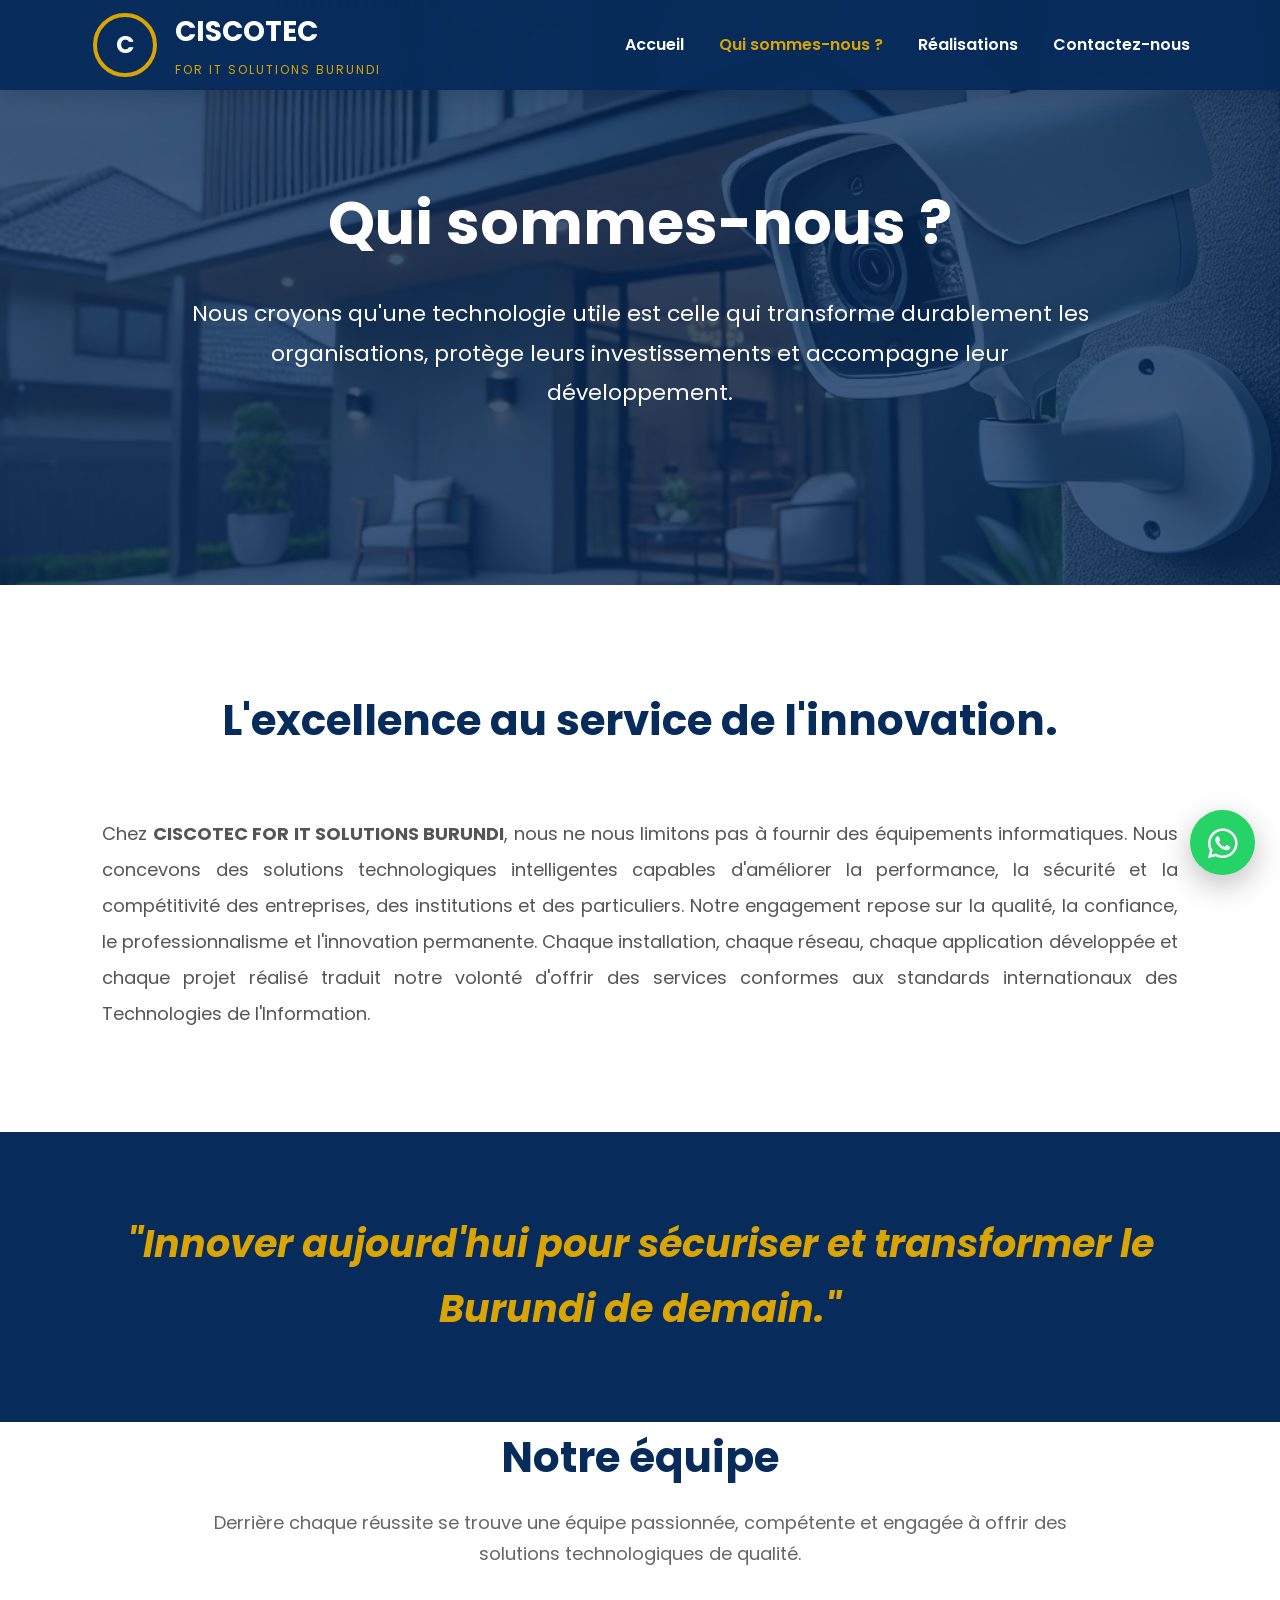
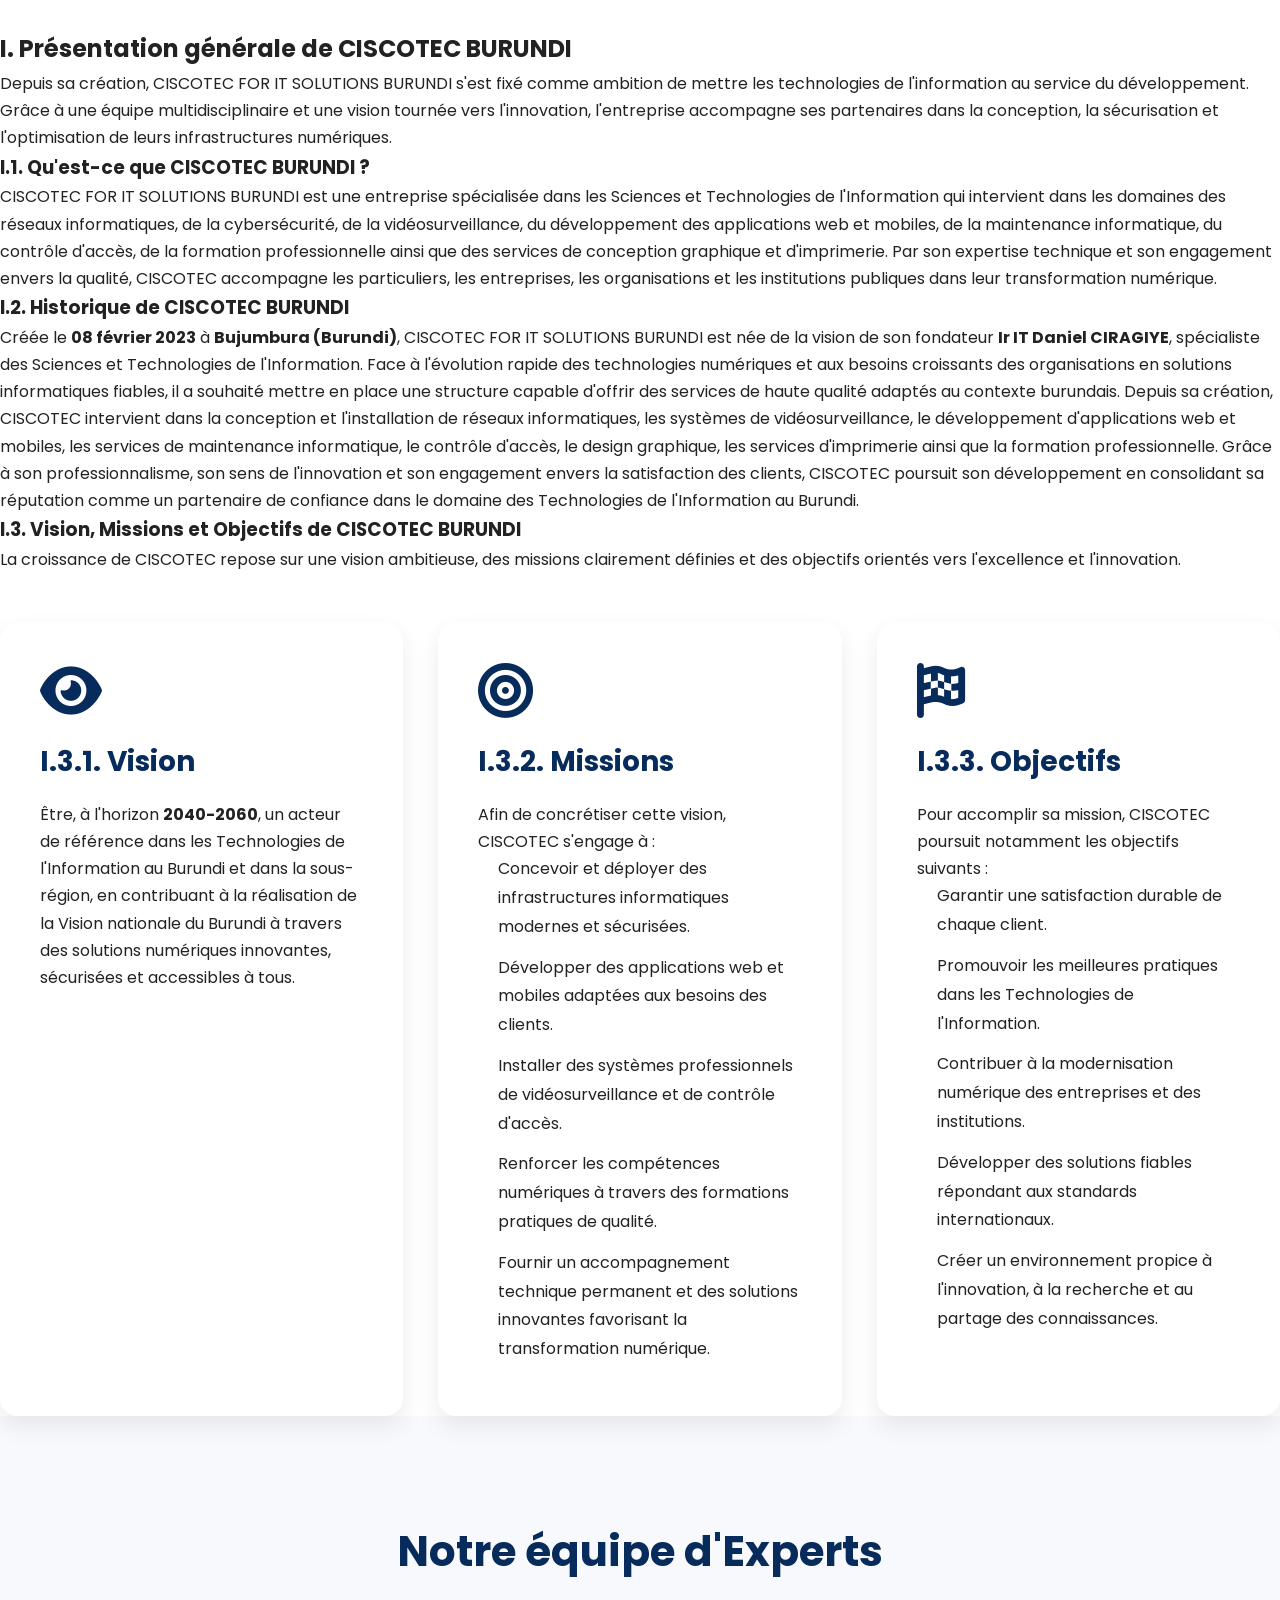
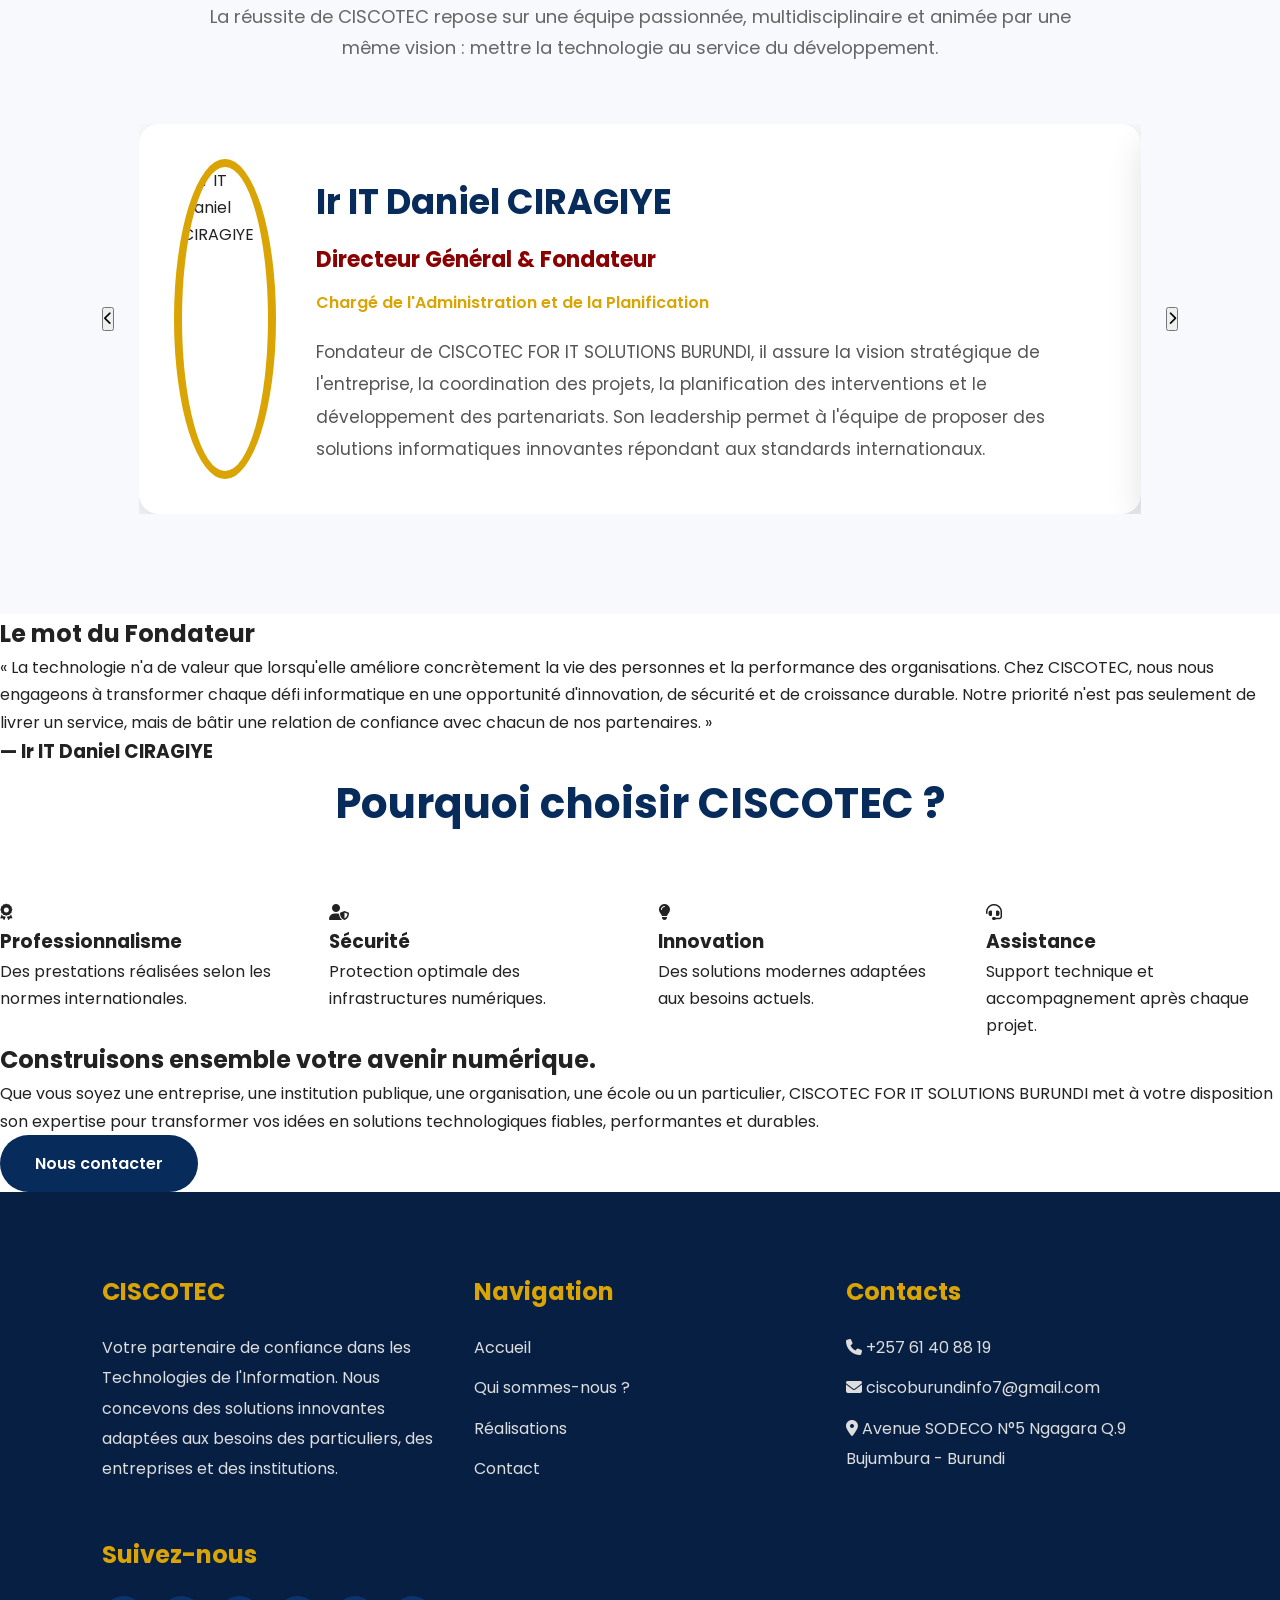
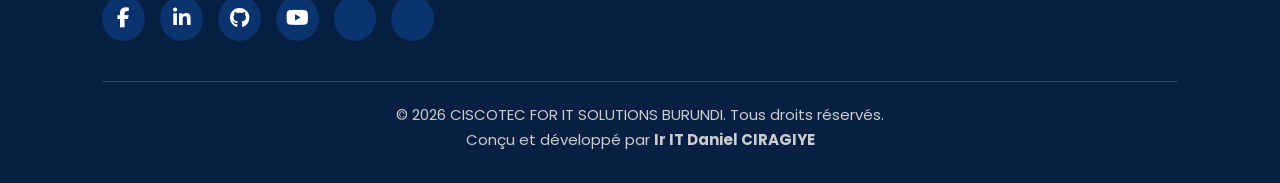
==== about.html @ b4946110 "Add files via upload" ====
<!DOCTYPE html>

<html lang="fr">

<head>

<meta charset="UTF-8">

<meta name="viewport"
content="width=device-width, initial-scale=1.0">

<title>

Qui sommes-nous | CISCOTEC FOR IT SOLUTIONS BURUNDI

</title>

<meta
name="description"
content="Présentation officielle de CISCOTEC FOR IT SOLUTIONS BURUNDI.">

<link rel="stylesheet"
href="style.css">

<link rel="preconnect"
href="https://fonts.googleapis.com">

<link rel="preconnect"
href="https://fonts.gstatic.com"
crossorigin>

<link href="https://fonts.googleapis.com/css2?family=Poppins:wght@300;400;500;600;700;800&display=swap"
rel="stylesheet">

<link rel="stylesheet"
href="https://cdnjs.cloudflare.com/ajax/libs/font-awesome/6.6.0/css/all.min.css">

</head>

<body>

<!--========== HEADER ==========-->

<header>

<div class="logo">

<svg width="70" height="70">

<circle
cx="35"
cy="35"
r="30"
stroke="#D9A404"
stroke-width="4"
fill="#072B5A"/>

<text
x="35"
y="43"
text-anchor="middle"
font-size="24"
fill="white"
font-family="Arial"
font-weight="bold">

C

</text>

</svg>

<div>

<h2>CISCOTEC</h2>

<span>

FOR IT SOLUTIONS BURUNDI

</span>

</div>

</div>

<nav id="navbar">

<ul>

<li><a href="index.html">Accueil</a></li>

<li><a class="active"
href="about.html">

Qui sommes-nous ?

</a></li>

<li><a href="realisations.html">

Réalisations

</a></li>

<li><a href="contact.html">

Contactez-nous

</a></li>

</ul>

</nav>

<div id="menu-btn">

<i class="fas fa-bars"></i>

</div>

</header>

<!--========== HERO ==========-->

<section class="about-hero">

<div class="about-overlay">

<h1>

Qui sommes-nous ?

</h1>

<p>

Nous croyons qu'une technologie utile est celle qui transforme durablement les organisations, protège leurs investissements et accompagne leur développement.

</p>

</div>

</section>
<section class="company-intro">

<div class="section-title">

<h2>

L'excellence au service de l'innovation.

</h2>

</div>

<p>

Chez <strong>CISCOTEC FOR IT SOLUTIONS BURUNDI</strong>, nous ne nous limitons pas à fournir des équipements informatiques. Nous concevons des solutions technologiques intelligentes capables d'améliorer la performance, la sécurité et la compétitivité des entreprises, des institutions et des particuliers.

Notre engagement repose sur la qualité, la confiance, le professionnalisme et l'innovation permanente.

Chaque installation, chaque réseau, chaque application développée et chaque projet réalisé traduit notre volonté d'offrir des services conformes aux standards internationaux des Technologies de l'Information.

</p>

</section>

<section class="company-slogan">

<h2>

"Innover aujourd'hui pour sécuriser et transformer le Burundi de demain."

</h2>

</section>
<section class="team-preview">

<div class="section-title">

<h2>

Notre équipe

</h2>

<p>

Derrière chaque réussite se trouve une équipe passionnée, compétente et engagée à offrir des solutions technologiques de qualité.

</p>

</div>

<div class="team-slider">

<div id="teamContainer">

<!-- rempli automatiquement par JavaScript -->

</div>

</div>

</section>
<section class="about-content">

<h2>

I. Présentation générale de CISCOTEC BURUNDI

</h2>

<p>

Depuis sa création, CISCOTEC FOR IT SOLUTIONS BURUNDI s'est fixé comme ambition de mettre les technologies de l'information au service du développement. Grâce à une équipe multidisciplinaire et une vision tournée vers l'innovation, l'entreprise accompagne ses partenaires dans la conception, la sécurisation et l'optimisation de leurs infrastructures numériques.

</p>

<h3>

I.1. Qu'est-ce que CISCOTEC BURUNDI ?

</h3>

<p>

CISCOTEC FOR IT SOLUTIONS BURUNDI est une entreprise spécialisée dans les Sciences et Technologies de l'Information qui intervient dans les domaines des réseaux informatiques, de la cybersécurité, de la vidéosurveillance, du développement des applications web et mobiles, de la maintenance informatique, du contrôle d'accès, de la formation professionnelle ainsi que des services de conception graphique et d'imprimerie.

Par son expertise technique et son engagement envers la qualité, CISCOTEC accompagne les particuliers, les entreprises, les organisations et les institutions publiques dans leur transformation numérique.

</p>

<!--================ HISTORIQUE =================-->

<h3>

I.2. Historique de CISCOTEC BURUNDI

</h3>

<p>

Créée le <strong>08 février 2023</strong> à <strong>Bujumbura (Burundi)</strong>, CISCOTEC FOR IT SOLUTIONS BURUNDI est née de la vision de son fondateur <strong>Ir IT Daniel CIRAGIYE</strong>, spécialiste des Sciences et Technologies de l'Information. Face à l'évolution rapide des technologies numériques et aux besoins croissants des organisations en solutions informatiques fiables, il a souhaité mettre en place une structure capable d'offrir des services de haute qualité adaptés au contexte burundais.

Depuis sa création, CISCOTEC intervient dans la conception et l'installation de réseaux informatiques, les systèmes de vidéosurveillance, le développement d'applications web et mobiles, les services de maintenance informatique, le contrôle d'accès, le design graphique, les services d'imprimerie ainsi que la formation professionnelle. Grâce à son professionnalisme, son sens de l'innovation et son engagement envers la satisfaction des clients, CISCOTEC poursuit son développement en consolidant sa réputation comme un partenaire de confiance dans le domaine des Technologies de l'Information au Burundi.

</p>

<!--================ VISION MISSIONS OBJECTIFS =================-->

<h3>

I.3. Vision, Missions et Objectifs de CISCOTEC BURUNDI

</h3>

<p>

La croissance de CISCOTEC repose sur une vision ambitieuse, des missions clairement définies et des objectifs orientés vers l'excellence et l'innovation.

</p>

<div class="vmo-container">

<!-- Vision -->

<div class="vmo-card">

<i class="fas fa-eye"></i>

<h3>

I.3.1. Vision

</h3>

<p>

Être, à l'horizon <strong>2040-2060</strong>, un acteur de référence dans les Technologies de l'Information au Burundi et dans la sous-région, en contribuant à la réalisation de la Vision nationale du Burundi à travers des solutions numériques innovantes, sécurisées et accessibles à tous.

</p>

</div>

<!-- Missions -->

<div class="vmo-card">

<i class="fas fa-bullseye"></i>

<h3>

I.3.2. Missions

</h3>

<p>

Afin de concrétiser cette vision, CISCOTEC s'engage à :

</p>

<ul>

<li>Concevoir et déployer des infrastructures informatiques modernes et sécurisées.</li>

<li>Développer des applications web et mobiles adaptées aux besoins des clients.</li>

<li>Installer des systèmes professionnels de vidéosurveillance et de contrôle d'accès.</li>

<li>Renforcer les compétences numériques à travers des formations pratiques de qualité.</li>

<li>Fournir un accompagnement technique permanent et des solutions innovantes favorisant la transformation numérique.</li>

</ul>

</div>

<!-- Objectifs -->

<div class="vmo-card">

<i class="fas fa-flag-checkered"></i>

<h3>

I.3.3. Objectifs

</h3>

<p>

Pour accomplir sa mission, CISCOTEC poursuit notamment les objectifs suivants :

</p>

<ul>

<li>Garantir une satisfaction durable de chaque client.</li>

<li>Promouvoir les meilleures pratiques dans les Technologies de l'Information.</li>

<li>Contribuer à la modernisation numérique des entreprises et des institutions.</li>

<li>Développer des solutions fiables répondant aux standards internationaux.</li>

<li>Créer un environnement propice à l'innovation, à la recherche et au partage des connaissances.</li>

</ul>

</div>

</div>
<!--==========================
      NOTRE EQUIPE
===========================-->

<section class="team-section">

<div class="section-title">

<h2>

Notre équipe d'Experts

</h2>

<p>

La réussite de CISCOTEC repose sur une équipe passionnée, multidisciplinaire et animée par une même vision : mettre la technologie au service du développement.

</p>

</div>

<div class="team-slider">

<button class="team-prev">

<i class="fas fa-chevron-left"></i>

</button>

<div class="team-container" id="teamContainer">

<!--================ Directeur =================-->

<div class="team-card active">

<img src="danieladmin.jpg"
alt="Ir IT Daniel CIRAGIYE">

<div class="team-info">

<h2>

Ir IT Daniel CIRAGIYE

</h2>

<h4>

Directeur Général & Fondateur

</h4>

<span>

Chargé de l'Administration et de la Planification

</span>

<p>

Fondateur de CISCOTEC FOR IT SOLUTIONS BURUNDI, il assure la vision stratégique de l'entreprise, la coordination des projets, la planification des interventions et le développement des partenariats. Son leadership permet à l'équipe de proposer des solutions informatiques innovantes répondant aux standards internationaux.

</p>

</div>

</div>

<!--================ Configuration =================-->

<div class="team-card">

<img src="danielnetwork.jpg"
alt="Daniel">

<div class="team-info">

<h2>

Ir IT Daniel CIRAGIYE

</h2>

<h4>

Ingénieur Réseaux

</h4>

<span>

Configuration • Sécurité • Troubleshooting

</span>

<p>

Spécialiste de la conception, de la configuration et de l'administration des réseaux informatiques. Il intervient dans la mise en place des réseaux LAN, WLAN, VLAN, VPN, de la cybersécurité, des routeurs Cisco, Mikrotik, Ubiquiti ainsi que dans le diagnostic et la résolution des incidents réseau.

</p>

</div>

</div>

<!--================ Mascott =================-->

<div class="team-card">

<img src="mascott.jpg"
alt="Mascott">

<div class="team-info">

<h2>

Ir Dev. Mascott Darly

</h2>

<h4>

Développeur Full Stack

</h4>

<span>

Applications Web & Mobile

</span>

<p>

Responsable du développement des applications web et mobiles modernes. Il collabore étroitement avec l'équipe technique afin de produire des solutions numériques performantes, sécurisées et adaptées aux besoins spécifiques de chaque client.

</p>

</div>

</div>

<!--================ Jean Claude =================-->

<div class="team-card">

<img src="jeanclaude.jpg"
alt="Jean Claude">

<div class="team-info">

<h2>

Tech Jean Claude PARIS

</h2>

<h4>

Technicien Informatique

</h4>

<span>

Aide Ingénieur sur Terrain

</span>

<p>

Il participe aux installations techniques, au câblage informatique, à la mise en place des systèmes de vidéosurveillance, des réseaux informatiques et assure le support technique lors des interventions sur le terrain.

</p>

</div>

</div>

<!--================ Secretaire =================-->

<div class="team-card">

<img src="anitha.jpg"
alt="Anitha">

<div class="team-info">

<h2>

Eliana Morriyah C.

</h2>

<h4>

Secrétaire Générale & Archiviste

</h4>

<span>

Administration • Archivage • Contrats

</span>

<p>

Elle assure la rédaction des contrats de prestation, la gestion documentaire, l'archivage administratif ainsi que l'organisation des activités internes de l'entreprise afin de garantir une administration efficace.

</p>

</div>

</div>

</div>

<button class="team-next">

<i class="fas fa-chevron-right"></i>

</button>

</div>

</section>
<section class="leadership-message">

<div class="leadership-box">

<h2>

Le mot du Fondateur

</h2>

<p>

« La technologie n'a de valeur que lorsqu'elle améliore concrètement la vie des personnes et la performance des organisations. Chez CISCOTEC, nous nous engageons à transformer chaque défi informatique en une opportunité d'innovation, de sécurité et de croissance durable. Notre priorité n'est pas seulement de livrer un service, mais de bâtir une relation de confiance avec chacun de nos partenaires. »

</p>

<h3>

— Ir IT Daniel CIRAGIYE

</h3>

</div>

</section>
<section class="why-ciscotec">

<div class="section-title">

<h2>

Pourquoi choisir CISCOTEC ?

</h2>

</div>

<div class="why-grid">

<div>

<i class="fas fa-award"></i>

<h3>Professionnalisme</h3>

<p>

Des prestations réalisées selon les normes internationales.

</p>

</div>

<div>

<i class="fas fa-user-shield"></i>

<h3>Sécurité</h3>

<p>

Protection optimale des infrastructures numériques.

</p>

</div>

<div>

<i class="fas fa-lightbulb"></i>

<h3>Innovation</h3>

<p>

Des solutions modernes adaptées aux besoins actuels.

</p>

</div>

<div>

<i class="fas fa-headset"></i>

<h3>Assistance</h3>

<p>

Support technique et accompagnement après chaque projet.

</p>

</div>

</div>

</section>

<!--======================
        APPEL À L'ACTION
=======================-->

<section class="about-cta">

<div class="cta-content">

<h2>

Construisons ensemble votre avenir numérique.

</h2>

<p>

Que vous soyez une entreprise, une institution publique, une organisation, une école ou un particulier, CISCOTEC FOR IT SOLUTIONS BURUNDI met à votre disposition son expertise pour transformer vos idées en solutions technologiques fiables, performantes et durables.

</p>

<a href="contact.html" class="btn">

Nous contacter

</a>

</div>

</section>

<!--======================
        FOOTER
=======================-->

<footer class="footer">

<div class="footer-container">

<div class="footer-box">

<h2>

CISCOTEC

</h2>

<p>

Votre partenaire de confiance dans les Technologies de l'Information. Nous concevons des solutions innovantes adaptées aux besoins des particuliers, des entreprises et des institutions.

</p>

</div>

<div class="footer-box">

<h2>

Navigation

</h2>

<ul>

<li><a href="index.html">Accueil</a></li>

<li><a href="about.html">Qui sommes-nous ?</a></li>

<li><a href="realisations.html">Réalisations</a></li>

<li><a href="contact.html">Contact</a></li>

</ul>

</div>

<div class="footer-box">

<h2>

Contacts

</h2>

<p>

<i class="fas fa-phone"></i>

+257 61 40 88 19

</p>

<p>

<i class="fas fa-envelope"></i>

<a href="mailto:ciscoburundinfo7@gmail.com">

ciscoburundinfo7@gmail.com

</a>

</p>

<p>

<i class="fas fa-location-dot"></i>

Avenue SODECO N°5

Ngagara Q.9

Bujumbura - Burundi

</p>

</div>

<div class="footer-box">

<h2>

Suivez-nous

</h2>

<div class="social-icons">

<a href="#"><i class="fab fa-facebook-f"></i></a>

<a href="#"><i class="fab fa-linkedin-in"></i></a>

<a href="#"><i class="fab fa-github"></i></a>

<a href="#"><i class="fab fa-youtube"></i></a>
<a href="#"><i class="fab fa-Twitter"></i></a>
<a href="#"><i class="fab fa-Instagram"></i></a>

</div>

</div>

</div>

<hr>

<div class="copyright">

<p>

© 2026 CISCOTEC FOR IT SOLUTIONS BURUNDI.

Tous droits réservés.

<br>

Conçu et développé par

<strong>

Ir IT Daniel CIRAGIYE

</strong>

</p>

</div>

</footer>

<!--======================
   WHATSAPP FLOTTANT
=======================-->

<a

class="floating-whatsapp"

target="_blank"

href="https://wa.me/25761408819?text=Bonjour%20CISCOTEC,%20je%20souhaite%20obtenir%20plus%20d'informations%20sur%20vos%20services.">

<i class="fab fa-whatsapp"></i>

</a>

<!--======================
    RETOUR EN HAUT
=======================-->

<button id="scrollTop">

<i class="fas fa-arrow-up"></i>

</button>

<script src="script.js"></script>

</body>

</html>
---- style.css ----
/*====================================================
      CISCOTEC FOR IT SOLUTIONS BURUNDI
      STYLE CSS PROFESSIONNEL
      Développé par Ir IT Daniel CIRAGIYE
======================================================*/


/*==============================
        VARIABLES
===============================*/

:root{

--blue:#072B5A;

--gold:#D9A404;

--red:#8B0000;

--white:#FFFFFF;

--black:#111111;

--gray:#f5f5f5;

--dark:#1f1f1f;

--transition:0.4s ease;

--radius:12px;

--shadow:0 10px 30px rgba(0,0,0,.12);

}


/*==============================
        RESET
===============================*/

*{

margin:0;

padding:0;

box-sizing:border-box;

scroll-behavior:smooth;

font-family:'Poppins',sans-serif;

}

body{

background:#fff;

color:#222;

overflow-x:hidden;

line-height:1.7;

}

img{

max-width:100%;

display:block;

}

a{

text-decoration:none;

color:inherit;

}

ul{

list-style:none;

}


/*==============================
        SCROLLBAR
===============================*/

::-webkit-scrollbar{

width:10px;

}

::-webkit-scrollbar-track{

background:#efefef;

}

::-webkit-scrollbar-thumb{

background:var(--blue);

border-radius:20px;

}

::-webkit-scrollbar-thumb:hover{

background:var(--gold);

}


/*==============================
      SECTION TITLE
===============================*/

.section-title{

text-align:center;

margin-bottom:60px;

}

.section-title h2{

font-size:42px;

color:var(--blue);

margin-bottom:15px;

font-weight:700;

}

.section-title p{

max-width:900px;

margin:auto;

font-size:18px;

color:#666;

}


/*==============================
      BUTTONS
===============================*/

.btn{

display:inline-block;

padding:15px 35px;

background:var(--blue);

color:#fff;

border-radius:40px;

transition:.4s;

font-weight:600;

}

.btn:hover{

background:var(--gold);

transform:translateY(-5px);

}

.btn2{

display:inline-block;

padding:15px 35px;

background:var(--red);

color:#fff;

border-radius:40px;

transition:.4s;

font-weight:600;

}

.btn2:hover{

background:var(--blue);

}

/*==============================
      HEADER
===============================*/

header{

position:fixed;

top:0;

left:0;

width:100%;

height:90px;

display:flex;

justify-content:space-between;

align-items:center;

padding:0 7%;

background:rgba(7,43,90,.96);

backdrop-filter:blur(10px);

z-index:9999;

box-shadow:0 5px 20px rgba(0,0,0,.15);

}

.logo{

display:flex;

align-items:center;

gap:15px;

}

.logo h2{

color:#fff;

font-size:28px;

}

.logo span{

font-size:12px;

color:#D9A404;

letter-spacing:2px;

}

nav ul{

display:flex;

gap:35px;

}

nav ul li a{

color:#fff;

font-weight:600;

transition:.3s;

position:relative;

}

nav ul li a:hover{

color:var(--gold);

}

nav ul li a.active{

color:var(--gold);

}

nav ul li a::after{

content:"";

position:absolute;

left:0;

bottom:-8px;

width:0;

height:3px;

background:var(--gold);

transition:.4s;

}

nav ul li a:hover::after{

width:100%;

}

#menu-btn{

display:none;

font-size:30px;

color:#fff;

cursor:pointer;

}


/*==============================
      HERO
===============================*/

.hero{

height:100vh;

background:url(hero.jpg);

background-size:cover;

background-position:center;

position:relative;

display:flex;

align-items:center;

justify-content:center;

}

.overlay{

position:absolute;

width:100%;

height:100%;

background:rgba(0,0,0,.55);

display:flex;

justify-content:center;

align-items:center;

}

.hero-content{

max-width:900px;

text-align:center;

color:#fff;

padding:20px;

}

.hero-content h1{

font-size:58px;

margin-bottom:30px;

line-height:1.3;

}

.hero-content p{

font-size:20px;

margin-bottom:35px;

}

.hero-buttons{

display:flex;

justify-content:center;

gap:20px;

flex-wrap:wrap;

}
/*====================================================
                LOADER
====================================================*/

#loader{

position:fixed;

top:0;

left:0;

width:100%;

height:100%;

background:linear-gradient(135deg,#072B5A,#02142c);

display:flex;

justify-content:center;

align-items:center;

z-index:99999;

transition:opacity .8s ease,visibility .8s;

}

.loader-logo{

text-align:center;

animation:loaderZoom 1.8s infinite alternate;

}

.loader-logo h1{

font-size:65px;

color:#D9A404;

letter-spacing:4px;

font-weight:800;

}

.loader-logo p{

color:#fff;

font-size:18px;

letter-spacing:3px;

margin-top:10px;

}

@keyframes loaderZoom{

0%{

transform:scale(.9);

opacity:.5;

}

100%{

transform:scale(1.08);

opacity:1;

}

}

/*====================================================
            SEARCH SECTION
====================================================*/

.search-section{

padding:90px 8%;

background:#ffffff;

text-align:center;

}

.search-section h2{

font-size:38px;

color:#072B5A;

margin-bottom:30px;

}

.search-box{

display:flex;

justify-content:center;

align-items:center;

max-width:900px;

margin:auto;

background:#fff;

border-radius:60px;

overflow:hidden;

box-shadow:0 15px 35px rgba(0,0,0,.12);

}

.search-box input{

flex:1;

padding:22px;

border:none;

font-size:18px;

outline:none;

}

.search-box button{

width:80px;

height:70px;

border:none;

background:#072B5A;

color:#fff;

cursor:pointer;

font-size:24px;

transition:.4s;

}

.search-box button:hover{

background:#D9A404;

}

.search-section p{

margin-top:25px;

color:#666;

font-size:17px;

}

/*====================================================
         PRESENTATION
====================================================*/

.presentation{

padding:100px 8%;

background:#f8f9fb;

}

.presentation-grid{

display:grid;

grid-template-columns:repeat(auto-fit,minmax(280px,1fr));

gap:35px;

margin-top:60px;

}

.card{

background:#fff;

padding:40px;

border-radius:18px;

box-shadow:0 10px 25px rgba(0,0,0,.08);

transition:.5s;

cursor:pointer;

position:relative;

overflow:hidden;

}

.card::before{

content:"";

position:absolute;

top:0;

left:0;

width:0;

height:5px;

background:#D9A404;

transition:.5s;

}

.card:hover::before{

width:100%;

}

.card:hover{

transform:translateY(-12px);

box-shadow:0 25px 45px rgba(0,0,0,.15);

}

.card i{

font-size:55px;

color:#072B5A;

margin-bottom:25px;

transition:.4s;

}

.card:hover i{

transform:rotate(360deg);

color:#8B0000;

}

.card h3{

margin-bottom:18px;

font-size:25px;

color:#072B5A;

}

.card p{

color:#666;

font-size:16px;

line-height:1.8;

}

/*====================================================
            COUNTERS
====================================================*/

.counter-section{

padding:90px 8%;

background:#072B5A;

display:grid;

grid-template-columns:repeat(auto-fit,minmax(220px,1fr));

gap:30px;

text-align:center;

}

.counter-box{

padding:35px;

}

.counter-box h2{

font-size:60px;

color:#D9A404;

margin-bottom:10px;

}

.counter-box p{

font-size:20px;

color:#fff;

}

/*====================================================
          WHY US
====================================================*/

.why-us{

padding:100px 8%;

background:#fff;

}

.why-grid{

display:grid;

grid-template-columns:repeat(auto-fit,minmax(260px,1fr));

gap:35px;

margin-top:60px;

}

.why-card{

padding:35px;

text-align:center;

background:#f8f8f8;

border-radius:18px;

transition:.5s;

box-shadow:0 8px 20px rgba(0,0,0,.06);

}

.why-card:hover{

background:#072B5A;

transform:translateY(-10px);

}

.why-card i{

font-size:55px;

color:#D9A404;

margin-bottom:20px;

}

.why-card h3{

font-size:24px;

margin-bottom:15px;

color:#072B5A;

transition:.4s;

}

.why-card p{

color:#666;

transition:.4s;

}

.why-card:hover h3,

.why-card:hover p{

color:#fff;

}

/*====================================================
        ANIMATIONS
====================================================*/

.fade-up{

opacity:0;

transform:translateY(50px);

transition:all .8s ease;

}

.fade-up.show{

opacity:1;

transform:translateY(0);

}

.zoom-in{

opacity:0;

transform:scale(.8);

transition:all .8s ease;

}

.zoom-in.show{

opacity:1;

transform:scale(1);

}

.slide-left{

opacity:0;

transform:translateX(-70px);

transition:all .8s ease;

}

.slide-left.show{

opacity:1;

transform:translateX(0);

}

.slide-right{

opacity:0;

transform:translateX(70px);

transition:all .8s ease;

}

.slide-right.show{

opacity:1;

transform:translateX(0);

}

/*====================================================
        HOME PORTFOLIO SLIDER
====================================================*/

.home-gallery {

padding:110px 8%;

background:#f7f9fc;

}

.portfolio-slider{

display:flex;

align-items:center;

justify-content:center;

gap:25px;

margin-top:60px;

}

.slider-container{

width:100%;

max-width:1200px;

overflow:hidden;

position:relative;

border-radius:20px;

}

#portfolioSlides{

display:flex;

transition:.7s ease;

}

.portfolio-card{

min-width:100%;

background:#fff;

border-radius:20px;

overflow:hidden;

box-shadow:0 20px 40px rgba(0,0,0,.15);

transition:.5s;

}

.portfolio-card:hover{

transform:translateY(-8px);

}

.portfolio-card img{

width:100%;

height:550px;

object-fit:cover;

transition:.6s;

cursor:pointer;

}

.portfolio-card:hover img{

transform:scale(1.05);

}

.slide-btn{

width:60px;

height:60px;

border:none;

border-radius:50%;

background:#072B5A;

color:#fff;

font-size:24px;

cursor:pointer;

transition:.4s;

}

.slide-btn:hover{

background:#D9A404;

transform:scale(1.1);

}

.portfolio-description{

margin-top:40px;

text-align:center;

}

.portfolio-description h2{

font-size:40px;

color:#072B5A;

margin-bottom:20px;

}

.portfolio-description p{

font-size:18px;

line-height:1.9;

color:#666;

max-width:900px;

margin:auto;

}

.portfolio-buttons{

display:flex;

justify-content:center;

gap:20px;

margin-top:40px;

flex-wrap:wrap;

}

.portfolio-buttons a{

padding:15px 35px;

border-radius:40px;

font-weight:600;

transition:.4s;

}

#portfolioLink{

background:#072B5A;

color:#fff;

}

#portfolioLink:hover{

background:#8B0000;

}

#portfolioWhatsapp{

background:#25D366;

color:#fff;

}

#portfolioWhatsapp:hover{

transform:translateY(-5px);

}

/*====================================================
        PORTFOLIO GALLERY
====================================================*/

.portfolio-gallery {

padding:110px 8%;

background:#fff;

}

#portfolioGallery{

display:grid;

grid-template-columns:repeat(auto-fit,minmax(330px,1fr));

gap:35px;

}

.gallery-card{

background:#fff;

border-radius:18px;

overflow:hidden;

box-shadow:0 10px 25px rgba(0,0,0,.12);

transition:.5s;

cursor:pointer;

position:relative;

}

.gallery-card:hover{

transform:translateY(-12px);

}

.gallery-card img{

height:280px;

width:100%;

object-fit:cover;

transition:.5s;

}

.gallery-card:hover img{

transform:scale(1.08);

}

.gallery-content{

padding:25px;

}

.gallery-content h3{

color:#072B5A;

margin-bottom:15px;

font-size:24px;

}

.gallery-content p{

color:#666;

line-height:1.8;

}

.gallery-content button{

margin-top:25px;

padding:12px 25px;

border:none;

background:#072B5A;

color:#fff;

border-radius:30px;

cursor:pointer;

transition:.4s;

}

.gallery-content button:hover{

background:#D9A404;

}

/*====================================================
            MODAL
====================================================*/

.portfolio-modal{

position:fixed;

top:0;

left:0;

width:100%;

height:100%;

background:rgba(0,0,0,.88);

display:none;

justify-content:center;

align-items:center;

padding:40px;

z-index:99999;

}

.modal-content{

background:#fff;

max-width:1100px;

width:100%;

border-radius:20px;

overflow:hidden;

display:grid;

grid-template-columns:1fr 1fr;

animation:popup .5s;

}

.modal-content img{

width:100%;

height:100%;

object-fit:cover;

}

.modal-body{

padding:45px;

}

.modal-body h2{

font-size:35px;

color:#072B5A;

margin-bottom:25px;

}

.modal-body p{

line-height:2;

color:#555;

font-size:18px;

margin-bottom:35px;

}

.modal-buttons{

display:flex;

gap:20px;

flex-wrap:wrap;

}

#closeModal{

position:absolute;

top:25px;

right:35px;

font-size:32px;

color:#fff;

cursor:pointer;

}

/*====================================================
            STATISTICS
====================================================*/

.statistics{

padding:100px 8%;

background:#072B5A;

color:#fff;

text-align:center;

}

.stats-grid{

display:grid;

grid-template-columns:repeat(auto-fit,minmax(220px,1fr));

gap:35px;

margin-top:50px;

}

.stats-grid h1{

font-size:60px;

color:#D9A404;

margin-bottom:10px;

}

.stats-grid p{

font-size:20px;

}

/*====================================================
            POPUP
====================================================*/

@keyframes popup{

from{

transform:scale(.6);

opacity:0;

}

to{

transform:scale(1);

opacity:1;

}

}

/*====================================================
                ABOUT HERO
====================================================*/

.about-hero{

height:65vh;

background:url(about-bg.jpg) center/cover no-repeat;

position:relative;

display:flex;

align-items:center;

justify-content:center;

}

.about-overlay{

position:absolute;

width:100%;

height:100%;

background:rgba(7,43,90,.78);

display:flex;

flex-direction:column;

justify-content:center;

align-items:center;

text-align:center;

padding:20px;

}

.about-overlay h1{

font-size:60px;

color:#fff;

margin-bottom:20px;

}

.about-overlay p{

max-width:900px;

font-size:22px;

color:#fff;

line-height:1.8;

}

/*====================================================
        COMPANY INTRODUCTION
====================================================*/

.company-intro{

padding:100px 8%;

background:#fff;

}

.company-intro p{

font-size:18px;

line-height:2;

color:#555;

text-align:justify;

margin-top:25px;

}

/*====================================================
              SLOGAN
====================================================*/

.company-slogan{

padding:80px 8%;

background:#072B5A;

text-align:center;

}

.company-slogan h2{

font-size:38px;

font-style:italic;

color:#D9A404;

}

/*====================================================
          TEAM SECTION
====================================================*/

.team-section{

padding:100px 8%;

background:#f7f9fc;

}

.team-slider{

display:flex;

align-items:center;

justify-content:center;

gap:25px;

margin-top:60px;

}

.team-container{

display:flex;

overflow:hidden;

width:100%;

max-width:1200px;

}

.team-card{

min-width:100%;

display:flex;

gap:40px;

background:#fff;

padding:35px;

border-radius:20px;

box-shadow:0 15px 35px rgba(0,0,0,.12);

align-items:center;

transition:.5s;

}

.team-card img{

width:320px;

height:320px;

border-radius:50%;

object-fit:cover;

border:8px solid #D9A404;

}

.team-info h2{

font-size:35px;

color:#072B5A;

margin-bottom:10px;

}

.team-info h4{

font-size:22px;

color:#8B0000;

margin-bottom:10px;

}

.team-info span{

display:block;

margin-bottom:20px;

font-weight:600;

color:#D9A404;

}

.team-info p{

font-size:17px;

line-height:1.9;

color:#555;

}

/*====================================================
            VISION MISSIONS
====================================================*/

.vmo-container{

display:grid;

grid-template-columns:repeat(auto-fit,minmax(330px,1fr));

gap:35px;

margin-top:50px;

}

.vmo-card{

background:#fff;

padding:40px;

border-radius:18px;

box-shadow:0 10px 25px rgba(0,0,0,.08);

transition:.5s;

}

.vmo-card:hover{

transform:translateY(-10px);

border-top:6px solid #D9A404;

}

.vmo-card i{

font-size:55px;

color:#072B5A;

margin-bottom:20px;

}

.vmo-card h3{

font-size:28px;

color:#072B5A;

margin-bottom:15px;

}

.vmo-card ul{

padding-left:20px;

}

.vmo-card li{

margin-bottom:12px;

line-height:1.8;

}

/*====================================================
        CONTACT HERO
====================================================*/

.contact-hero{

height:60vh;

background:url(contact-bg.jpg) center/cover no-repeat;

position:relative;

display:flex;

justify-content:center;

align-items:center;

}

.contact-overlay{

background:rgba(0,0,0,.65);

width:100%;

height:100%;

display:flex;

flex-direction:column;

justify-content:center;

align-items:center;

text-align:center;

padding:20px;

}

.contact-overlay h1{

font-size:60px;

color:#fff;

margin-bottom:20px;

}

.contact-overlay p{

max-width:900px;

font-size:20px;

line-height:1.8;

color:#fff;

}

/*====================================================
          CONTACT CARDS
====================================================*/

.contact-cards{

padding:100px 8%;

display:grid;

grid-template-columns:repeat(auto-fit,minmax(300px,1fr));

gap:35px;

background:#fff;

}

.contact-card{

background:#f8f9fc;

padding:40px;

text-align:center;

border-radius:20px;

box-shadow:0 10px 25px rgba(0,0,0,.08);

transition:.5s;

}

.contact-card:hover{

background:#072B5A;

transform:translateY(-12px);

}

.contact-card i{

font-size:55px;

color:#D9A404;

margin-bottom:20px;

}

.contact-card h2{

margin-bottom:15px;

color:#072B5A;

}

.contact-card:hover h2,

.contact-card:hover p{

color:#fff;

}

.contact-card a{

display:inline-block;

margin-top:20px;

padding:12px 30px;

background:#D9A404;

color:#fff;

border-radius:30px;

transition:.4s;

}

.contact-card a:hover{

background:#8B0000;

}

/*====================================================
              FORMULAIRE
====================================================*/

.contact-form-section{

padding:100px 8%;

background:#f7f9fc;

}

.contact-form-section form{

max-width:900px;

margin:auto;

display:flex;

flex-direction:column;

gap:20px;

}

.contact-form-section input,

.contact-form-section textarea{

padding:18px;

border:2px solid #ddd;

border-radius:12px;

font-size:17px;

outline:none;

transition:.4s;

}

.contact-form-section input:focus,

.contact-form-section textarea:focus{

border-color:#072B5A;

}

.contact-form-section button{

padding:18px;

border:none;

background:#072B5A;

color:#fff;

font-size:18px;

font-weight:600;

border-radius:40px;

cursor:pointer;

transition:.4s;

}

.contact-form-section button:hover{

background:#D9A404;

}
/*====================================================
                FOOTER
====================================================*/

.footer{

background:#061f42;

color:#fff;

padding:80px 8% 30px;

}

.footer-container{

display:grid;

grid-template-columns:repeat(auto-fit,minmax(250px,1fr));

gap:40px;

}

.footer-box h2{

color:#D9A404;

margin-bottom:20px;

font-size:24px;

}

.footer-box p,
.footer-box li{

line-height:1.9;

font-size:16px;

color:#ddd;

margin-bottom:10px;

}

.footer-box ul{

padding:0;

}

.footer-box ul li{

list-style:none;

}

.footer-box ul li a{

transition:.3s;

}

.footer-box ul li a:hover{

color:#D9A404;

padding-left:8px;

}

.footer hr{

margin:40px 0 20px;

border:0;

border-top:1px solid rgba(255,255,255,.15);

}

.copyright{

text-align:center;

font-size:15px;

color:#ccc;

}

.social-icons{

display:flex;

gap:15px;

margin-top:20px;

}

.social-icons a{

width:45px;

height:45px;

display:flex;

align-items:center;

justify-content:center;

border-radius:50%;

background:#0b336d;

transition:.4s;

font-size:20px;

}

.social-icons a:hover{

background:#D9A404;

color:#061f42;

transform:translateY(-5px);

}

/*====================================================
        WHATSAPP FLOTTANT
====================================================*/

.floating-whatsapp{

position:fixed;

right:25px;

bottom:25px;

width:65px;

height:65px;

display:flex;

align-items:center;

justify-content:center;

background:#25D366;

color:#fff;

border-radius:50%;

font-size:34px;

box-shadow:0 10px 30px rgba(0,0,0,.25);

z-index:999;

transition:.4s;

animation:whatsappPulse 2s infinite;

}

.floating-whatsapp:hover{

transform:scale(1.12);

}

@keyframes whatsappPulse{

0%{box-shadow:0 0 0 0 rgba(37,211,102,.6);}

70%{box-shadow:0 0 0 18px rgba(37,211,102,0);}

100%{box-shadow:0 0 0 0 rgba(37,211,102,0);}

}

/*====================================================
        RETOUR EN HAUT
====================================================*/

#scrollTop{

position:fixed;

left:25px;

bottom:25px;

width:55px;

height:55px;

border:none;

border-radius:50%;

background:#8B0000;

color:#fff;

font-size:22px;

cursor:pointer;

display:none;

z-index:999;

transition:.4s;

box-shadow:0 8px 20px rgba(0,0,0,.25);

}

#scrollTop:hover{

background:#D9A404;

color:#061f42;

transform:translateY(-5px);

}

/*====================================================
        ANIMATIONS GÉNÉRALES
====================================================*/

@keyframes fadeIn{

from{

opacity:0;

}

to{

opacity:1;

}

}

@keyframes slideUp{

from{

opacity:0;

transform:translateY(50px);

}

to{

opacity:1;

transform:translateY(0);

}

}

@keyframes slideLeft{

from{

opacity:0;

transform:translateX(-60px);

}

to{

opacity:1;

transform:translateX(0);

}

}

@keyframes slideRight{

from{

opacity:0;

transform:translateX(60px);

}

to{

opacity:1;

transform:translateX(0);

}

}

/*====================================================
        RESPONSIVE TABLETTE
====================================================*/

@media(max-width:992px){

header{

padding:0 5%;

}
.hero-content h1,
.about-overlay h1,
.contact-overlay h1{

font-size:42px;

}

.team-card{

flex-direction:column;

text-align:center;

}

.team-card img{

width:240px;

height:240px;

}

.modal-content{

grid-template-columns:1fr;

}

.modal-content img{

height:350px;

}

}

/*====================================================
        RESPONSIVE MOBILE
====================================================*/

@media(max-width:768px){

#menu-btn{

display:block;

}

nav{

position:absolute;

top:90px;

left:-100%;

width:100%;

background:#072B5A;

transition:.4s;

}

nav.active{

left:0;

}

nav ul{

flex-direction:column;

padding:20px;

gap:15px;

}

.hero{

height:80vh;

}

.hero-content h1{

font-size:34px;

}

.hero-content p{

font-size:17px;

}

.section-title h2{

font-size:30px;

}

.portfolio-card img{

height:260px;

}

.search-box{

flex-direction:column;

border-radius:15px;

}

.search-box input{

width:100%;

}

.search-box button{

width:100%;

height:60px;

}

.contact-card,

.card,

.vmo-card{

padding:25px;

}

.footer{

text-align:center;

}

.social-icons{

justify-content:center;

}

}

/*====================================================
        PETITS SMARTPHONES
====================================================*/

@media(max-width:480px){

.logo h2{

font-size:20px;

}

.logo span{

font-size:10px;

}

.hero-content h1{

font-size:28px;

}

.about-overlay h1,

.contact-overlay h1{

font-size:30px;

}

.btn,

.btn2{

padding:12px 22px;

font-size:15px;

}

.statistics h1,

.counter-box h2{

font-size:42px;

}

.team-card img{

width:180px;

height:180px;

}

.floating-whatsapp{

width:55px;

height:55px;

font-size:28px;

}

#scrollTop{

width:48px;

height:48px;

font-size:18px;

}

}
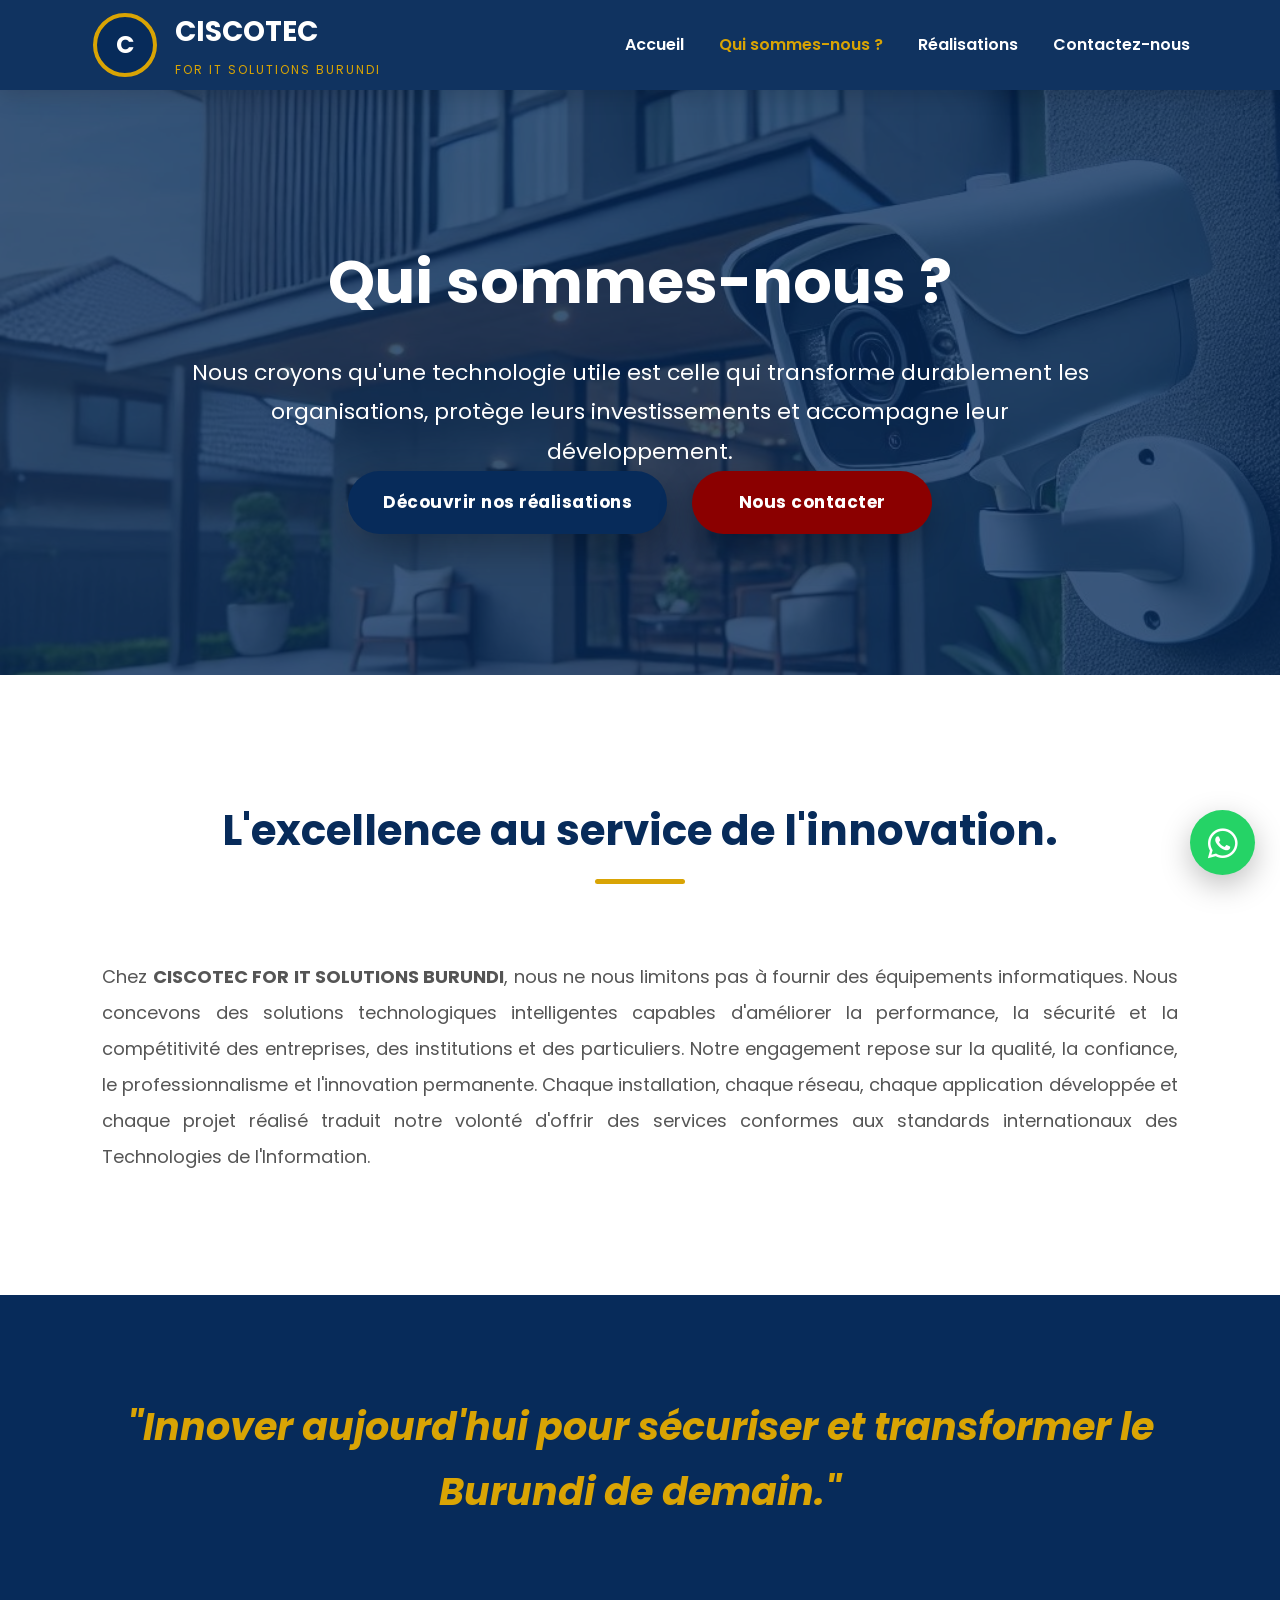
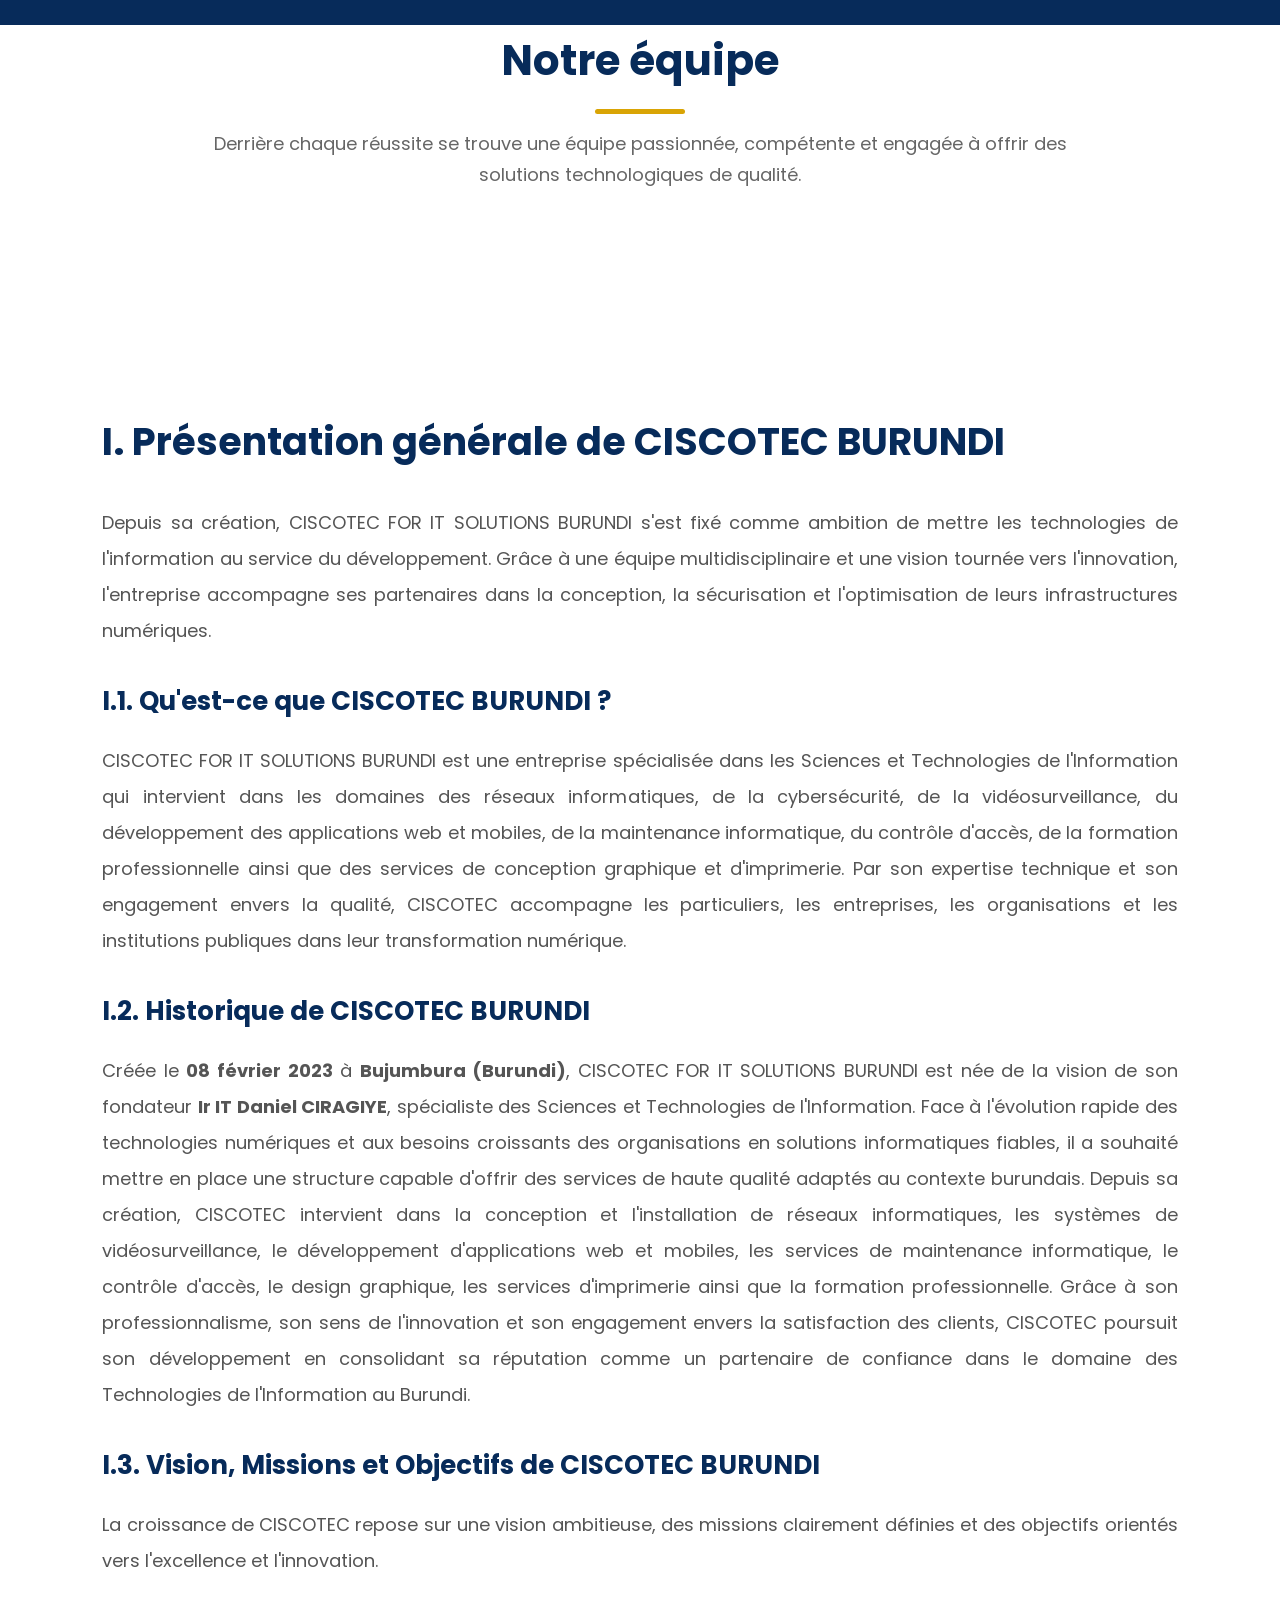
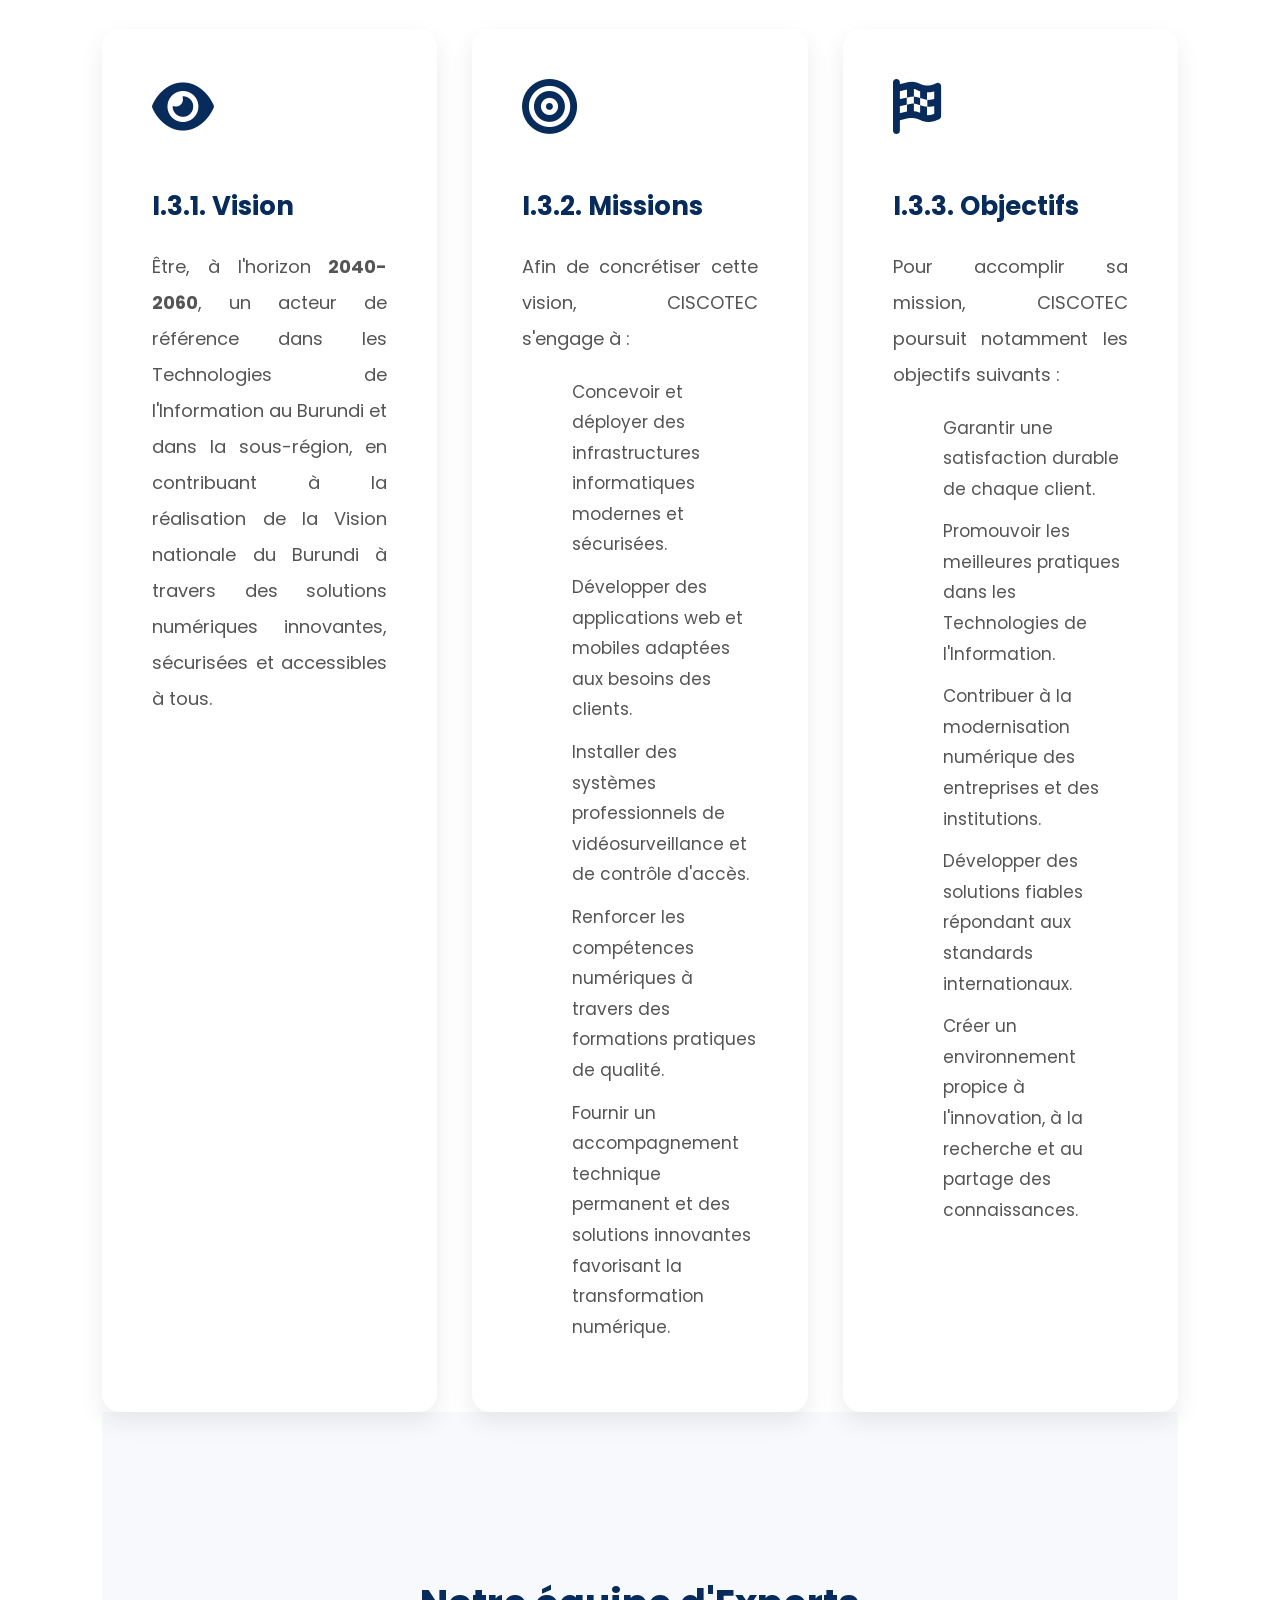
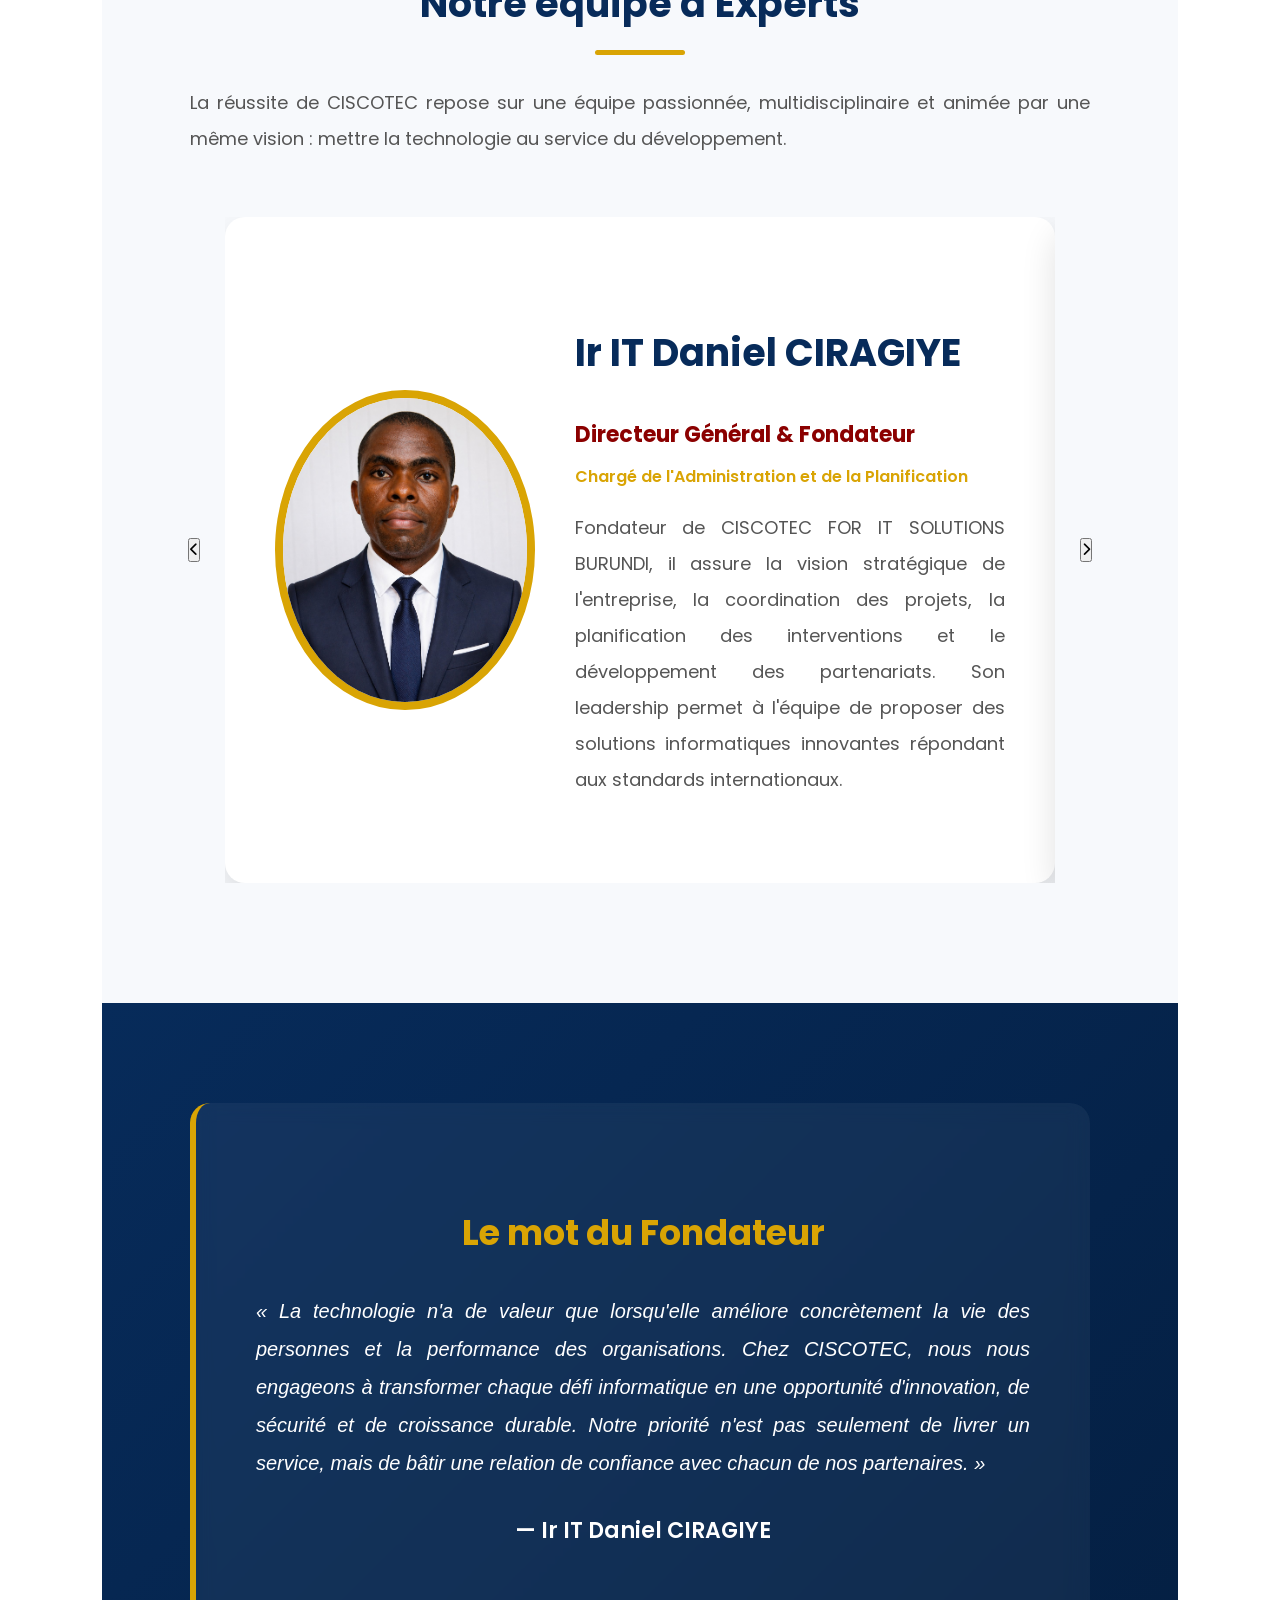
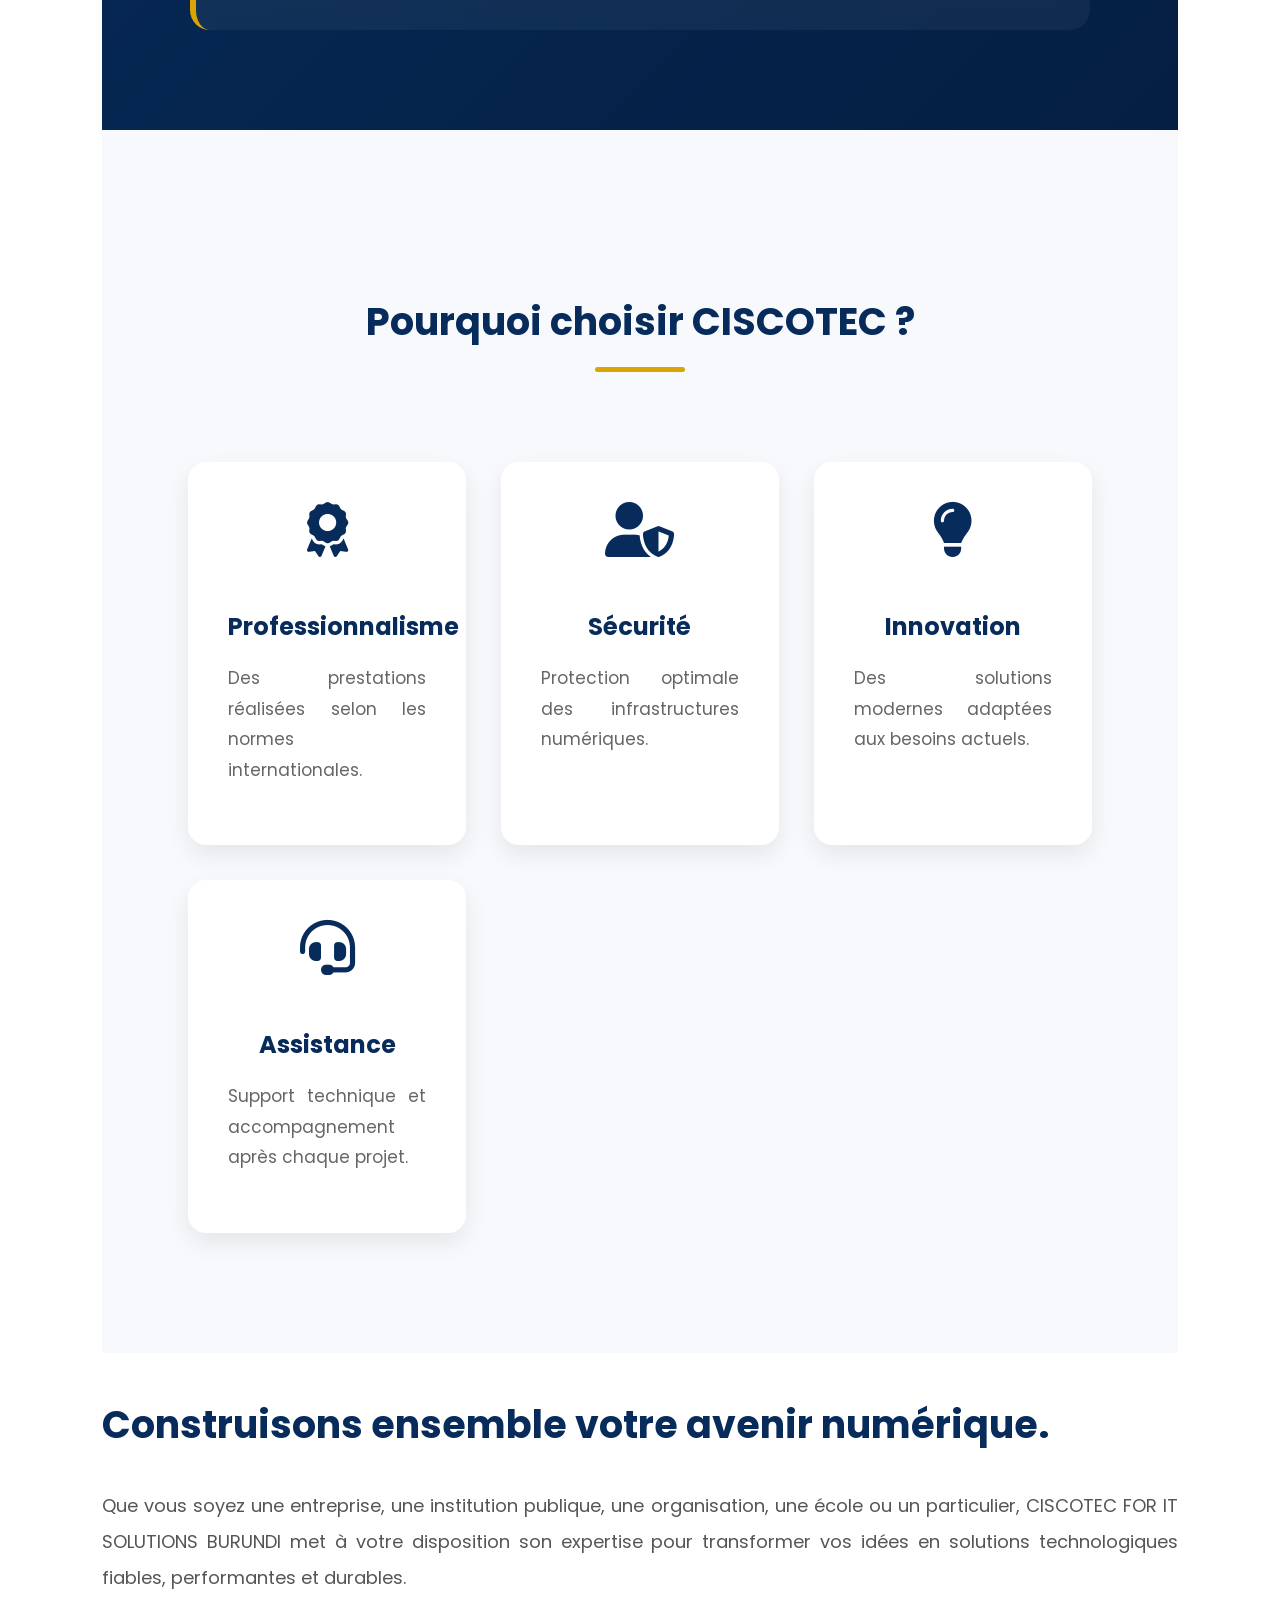
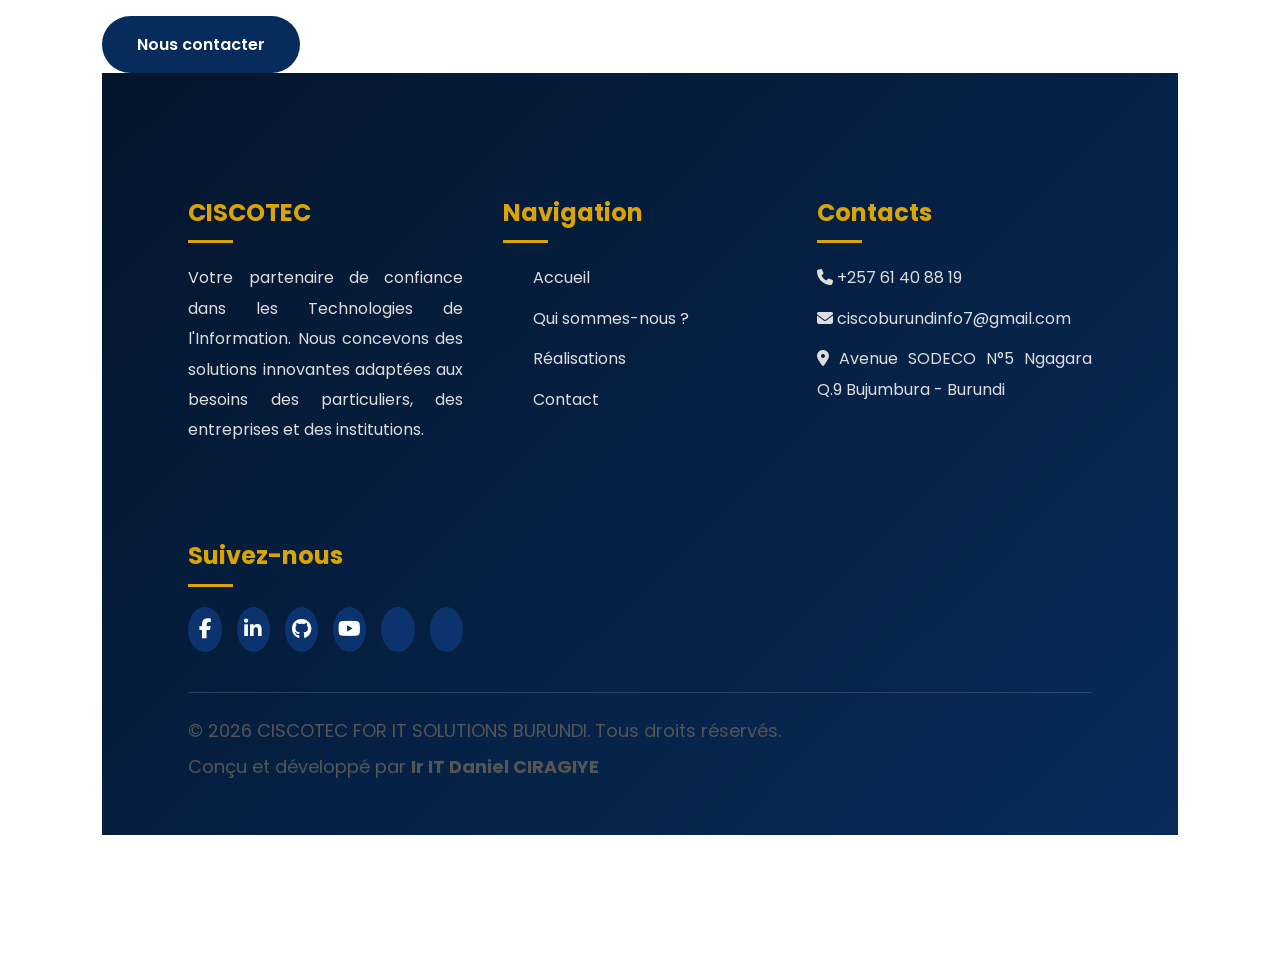
==== commit e4ae5a24: "Add files via upload" ====
--- a/about.html
+++ b/about.html
@@ -1,884 +1,910 @@
-<!DOCTYPE html>
-
-<html lang="fr">
-
-<head>
-
-<meta charset="UTF-8">
-
-<meta name="viewport"
-content="width=device-width, initial-scale=1.0">
-
-<title>
-
-Qui sommes-nous | CISCOTEC FOR IT SOLUTIONS BURUNDI
-
-</title>
-
-<meta
-name="description"
-content="Présentation officielle de CISCOTEC FOR IT SOLUTIONS BURUNDI.">
-
-<link rel="stylesheet"
-href="style.css">
-
-<link rel="preconnect"
-href="https://fonts.googleapis.com">
-
-<link rel="preconnect"
-href="https://fonts.gstatic.com"
-crossorigin>
-
-<link href="https://fonts.googleapis.com/css2?family=Poppins:wght@300;400;500;600;700;800&display=swap"
-rel="stylesheet">
-
-<link rel="stylesheet"
-href="https://cdnjs.cloudflare.com/ajax/libs/font-awesome/6.6.0/css/all.min.css">
-
-</head>
-
-<body>
-
-<!--========== HEADER ==========-->
-
-<header>
-
-<div class="logo">
-
-<svg width="70" height="70">
-
-<circle
-cx="35"
-cy="35"
-r="30"
-stroke="#D9A404"
-stroke-width="4"
-fill="#072B5A"/>
-
-<text
-x="35"
-y="43"
-text-anchor="middle"
-font-size="24"
-fill="white"
-font-family="Arial"
-font-weight="bold">
-
-C
-
-</text>
-
-</svg>
-
-<div>
-
-<h2>CISCOTEC</h2>
-
-<span>
-
-FOR IT SOLUTIONS BURUNDI
-
-</span>
-
-</div>
-
-</div>
-
-<nav id="navbar">
-
-<ul>
-
-<li><a href="index.html">Accueil</a></li>
-
-<li><a class="active"
-href="about.html">
-
-Qui sommes-nous ?
-
-</a></li>
-
-<li><a href="realisations.html">
-
-Réalisations
-
-</a></li>
-
-<li><a href="contact.html">
-
-Contactez-nous
-
-</a></li>
-
-</ul>
-
-</nav>
-
-<div id="menu-btn">
-
-<i class="fas fa-bars"></i>
-
-</div>
-
-</header>
-
-<!--========== HERO ==========-->
-
-<section class="about-hero">
-
-<div class="about-overlay">
-
-<h1>
-
-Qui sommes-nous ?
-
-</h1>
-
-<p>
-
-Nous croyons qu'une technologie utile est celle qui transforme durablement les organisations, protège leurs investissements et accompagne leur développement.
-
-</p>
-
-</div>
-
-</section>
-<section class="company-intro">
-
-<div class="section-title">
-
-<h2>
-
-L'excellence au service de l'innovation.
-
-</h2>
-
-</div>
-
-<p>
-
-Chez <strong>CISCOTEC FOR IT SOLUTIONS BURUNDI</strong>, nous ne nous limitons pas à fournir des équipements informatiques. Nous concevons des solutions technologiques intelligentes capables d'améliorer la performance, la sécurité et la compétitivité des entreprises, des institutions et des particuliers.
-
-Notre engagement repose sur la qualité, la confiance, le professionnalisme et l'innovation permanente.
-
-Chaque installation, chaque réseau, chaque application développée et chaque projet réalisé traduit notre volonté d'offrir des services conformes aux standards internationaux des Technologies de l'Information.
-
-</p>
-
-</section>
-
-<section class="company-slogan">
-
-<h2>
-
-"Innover aujourd'hui pour sécuriser et transformer le Burundi de demain."
-
-</h2>
-
-</section>
-<section class="team-preview">
-
-<div class="section-title">
-
-<h2>
-
-Notre équipe
-
-</h2>
-
-<p>
-
-Derrière chaque réussite se trouve une équipe passionnée, compétente et engagée à offrir des solutions technologiques de qualité.
-
-</p>
-
-</div>
-
-<div class="team-slider">
-
-<div id="teamContainer">
-
-<!-- rempli automatiquement par JavaScript -->
-
-</div>
-
-</div>
-
-</section>
-<section class="about-content">
-
-<h2>
-
-I. Présentation générale de CISCOTEC BURUNDI
-
-</h2>
-
-<p>
-
-Depuis sa création, CISCOTEC FOR IT SOLUTIONS BURUNDI s'est fixé comme ambition de mettre les technologies de l'information au service du développement. Grâce à une équipe multidisciplinaire et une vision tournée vers l'innovation, l'entreprise accompagne ses partenaires dans la conception, la sécurisation et l'optimisation de leurs infrastructures numériques.
-
-</p>
-
-<h3>
-
-I.1. Qu'est-ce que CISCOTEC BURUNDI ?
-
-</h3>
-
-<p>
-
-CISCOTEC FOR IT SOLUTIONS BURUNDI est une entreprise spécialisée dans les Sciences et Technologies de l'Information qui intervient dans les domaines des réseaux informatiques, de la cybersécurité, de la vidéosurveillance, du développement des applications web et mobiles, de la maintenance informatique, du contrôle d'accès, de la formation professionnelle ainsi que des services de conception graphique et d'imprimerie.
-
-Par son expertise technique et son engagement envers la qualité, CISCOTEC accompagne les particuliers, les entreprises, les organisations et les institutions publiques dans leur transformation numérique.
-
-</p>
-
-<!--================ HISTORIQUE =================-->
-
-<h3>
-
-I.2. Historique de CISCOTEC BURUNDI
-
-</h3>
-
-<p>
-
-Créée le <strong>08 février 2023</strong> à <strong>Bujumbura (Burundi)</strong>, CISCOTEC FOR IT SOLUTIONS BURUNDI est née de la vision de son fondateur <strong>Ir IT Daniel CIRAGIYE</strong>, spécialiste des Sciences et Technologies de l'Information. Face à l'évolution rapide des technologies numériques et aux besoins croissants des organisations en solutions informatiques fiables, il a souhaité mettre en place une structure capable d'offrir des services de haute qualité adaptés au contexte burundais.
-
-Depuis sa création, CISCOTEC intervient dans la conception et l'installation de réseaux informatiques, les systèmes de vidéosurveillance, le développement d'applications web et mobiles, les services de maintenance informatique, le contrôle d'accès, le design graphique, les services d'imprimerie ainsi que la formation professionnelle. Grâce à son professionnalisme, son sens de l'innovation et son engagement envers la satisfaction des clients, CISCOTEC poursuit son développement en consolidant sa réputation comme un partenaire de confiance dans le domaine des Technologies de l'Information au Burundi.
-
-</p>
-
-<!--================ VISION MISSIONS OBJECTIFS =================-->
-
-<h3>
-
-I.3. Vision, Missions et Objectifs de CISCOTEC BURUNDI
-
-</h3>
-
-<p>
-
-La croissance de CISCOTEC repose sur une vision ambitieuse, des missions clairement définies et des objectifs orientés vers l'excellence et l'innovation.
-
-</p>
-
-<div class="vmo-container">
-
-<!-- Vision -->
-
-<div class="vmo-card">
-
-<i class="fas fa-eye"></i>
-
-<h3>
-
-I.3.1. Vision
-
-</h3>
-
-<p>
-
-Être, à l'horizon <strong>2040-2060</strong>, un acteur de référence dans les Technologies de l'Information au Burundi et dans la sous-région, en contribuant à la réalisation de la Vision nationale du Burundi à travers des solutions numériques innovantes, sécurisées et accessibles à tous.
-
-</p>
-
-</div>
-
-<!-- Missions -->
-
-<div class="vmo-card">
-
-<i class="fas fa-bullseye"></i>
-
-<h3>
-
-I.3.2. Missions
-
-</h3>
-
-<p>
-
-Afin de concrétiser cette vision, CISCOTEC s'engage à :
-
-</p>
-
-<ul>
-
-<li>Concevoir et déployer des infrastructures informatiques modernes et sécurisées.</li>
-
-<li>Développer des applications web et mobiles adaptées aux besoins des clients.</li>
-
-<li>Installer des systèmes professionnels de vidéosurveillance et de contrôle d'accès.</li>
-
-<li>Renforcer les compétences numériques à travers des formations pratiques de qualité.</li>
-
-<li>Fournir un accompagnement technique permanent et des solutions innovantes favorisant la transformation numérique.</li>
-
-</ul>
-
-</div>
-
-<!-- Objectifs -->
-
-<div class="vmo-card">
-
-<i class="fas fa-flag-checkered"></i>
-
-<h3>
-
-I.3.3. Objectifs
-
-</h3>
-
-<p>
-
-Pour accomplir sa mission, CISCOTEC poursuit notamment les objectifs suivants :
-
-</p>
-
-<ul>
-
-<li>Garantir une satisfaction durable de chaque client.</li>
-
-<li>Promouvoir les meilleures pratiques dans les Technologies de l'Information.</li>
-
-<li>Contribuer à la modernisation numérique des entreprises et des institutions.</li>
-
-<li>Développer des solutions fiables répondant aux standards internationaux.</li>
-
-<li>Créer un environnement propice à l'innovation, à la recherche et au partage des connaissances.</li>
-
-</ul>
-
-</div>
-
-</div>
-<!--==========================
-      NOTRE EQUIPE
-===========================-->
-
-<section class="team-section">
-
-<div class="section-title">
-
-<h2>
-
-Notre équipe d'Experts
-
-</h2>
-
-<p>
-
-La réussite de CISCOTEC repose sur une équipe passionnée, multidisciplinaire et animée par une même vision : mettre la technologie au service du développement.
-
-</p>
-
-</div>
-
-<div class="team-slider">
-
-<button class="team-prev">
-
-<i class="fas fa-chevron-left"></i>
-
-</button>
-
-<div class="team-container" id="teamContainer">
-
-<!--================ Directeur =================-->
-
-<div class="team-card active">
-
-<img src="danieladmin.jpg"
-alt="Ir IT Daniel CIRAGIYE">
-
-<div class="team-info">
-
-<h2>
-
-Ir IT Daniel CIRAGIYE
-
-</h2>
-
-<h4>
-
-Directeur Général & Fondateur
-
-</h4>
-
-<span>
-
-Chargé de l'Administration et de la Planification
-
-</span>
-
-<p>
-
-Fondateur de CISCOTEC FOR IT SOLUTIONS BURUNDI, il assure la vision stratégique de l'entreprise, la coordination des projets, la planification des interventions et le développement des partenariats. Son leadership permet à l'équipe de proposer des solutions informatiques innovantes répondant aux standards internationaux.
-
-</p>
-
-</div>
-
-</div>
-
-<!--================ Configuration =================-->
-
-<div class="team-card">
-
-<img src="danielnetwork.jpg"
-alt="Daniel">
-
-<div class="team-info">
-
-<h2>
-
-Ir IT Daniel CIRAGIYE
-
-</h2>
-
-<h4>
-
-Ingénieur Réseaux
-
-</h4>
-
-<span>
-
-Configuration • Sécurité • Troubleshooting
-
-</span>
-
-<p>
-
-Spécialiste de la conception, de la configuration et de l'administration des réseaux informatiques. Il intervient dans la mise en place des réseaux LAN, WLAN, VLAN, VPN, de la cybersécurité, des routeurs Cisco, Mikrotik, Ubiquiti ainsi que dans le diagnostic et la résolution des incidents réseau.
-
-</p>
-
-</div>
-
-</div>
-
-<!--================ Mascott =================-->
-
-<div class="team-card">
-
-<img src="mascott.jpg"
-alt="Mascott">
-
-<div class="team-info">
-
-<h2>
-
-Ir Dev. Mascott Darly
-
-</h2>
-
-<h4>
-
-Développeur Full Stack
-
-</h4>
-
-<span>
-
-Applications Web & Mobile
-
-</span>
-
-<p>
-
-Responsable du développement des applications web et mobiles modernes. Il collabore étroitement avec l'équipe technique afin de produire des solutions numériques performantes, sécurisées et adaptées aux besoins spécifiques de chaque client.
-
-</p>
-
-</div>
-
-</div>
-
-<!--================ Jean Claude =================-->
-
-<div class="team-card">
-
-<img src="jeanclaude.jpg"
-alt="Jean Claude">
-
-<div class="team-info">
-
-<h2>
-
-Tech Jean Claude PARIS
-
-</h2>
-
-<h4>
-
-Technicien Informatique
-
-</h4>
-
-<span>
-
-Aide Ingénieur sur Terrain
-
-</span>
-
-<p>
-
-Il participe aux installations techniques, au câblage informatique, à la mise en place des systèmes de vidéosurveillance, des réseaux informatiques et assure le support technique lors des interventions sur le terrain.
-
-</p>
-
-</div>
-
-</div>
-
-<!--================ Secretaire =================-->
-
-<div class="team-card">
-
-<img src="anitha.jpg"
-alt="Anitha">
-
-<div class="team-info">
-
-<h2>
-
-Eliana Morriyah C.
-
-</h2>
-
-<h4>
-
-Secrétaire Générale & Archiviste
-
-</h4>
-
-<span>
-
-Administration • Archivage • Contrats
-
-</span>
-
-<p>
-
-Elle assure la rédaction des contrats de prestation, la gestion documentaire, l'archivage administratif ainsi que l'organisation des activités internes de l'entreprise afin de garantir une administration efficace.
-
-</p>
-
-</div>
-
-</div>
-
-</div>
-
-<button class="team-next">
-
-<i class="fas fa-chevron-right"></i>
-
-</button>
-
-</div>
-
-</section>
-<section class="leadership-message">
-
-<div class="leadership-box">
-
-<h2>
-
-Le mot du Fondateur
-
-</h2>
-
-<p>
-
-« La technologie n'a de valeur que lorsqu'elle améliore concrètement la vie des personnes et la performance des organisations. Chez CISCOTEC, nous nous engageons à transformer chaque défi informatique en une opportunité d'innovation, de sécurité et de croissance durable. Notre priorité n'est pas seulement de livrer un service, mais de bâtir une relation de confiance avec chacun de nos partenaires. »
-
-</p>
-
-<h3>
-
-— Ir IT Daniel CIRAGIYE
-
-</h3>
-
-</div>
-
-</section>
-<section class="why-ciscotec">
-
-<div class="section-title">
-
-<h2>
-
-Pourquoi choisir CISCOTEC ?
-
-</h2>
-
-</div>
-
-<div class="why-grid">
-
-<div>
-
-<i class="fas fa-award"></i>
-
-<h3>Professionnalisme</h3>
-
-<p>
-
-Des prestations réalisées selon les normes internationales.
-
-</p>
-
-</div>
-
-<div>
-
-<i class="fas fa-user-shield"></i>
-
-<h3>Sécurité</h3>
-
-<p>
-
-Protection optimale des infrastructures numériques.
-
-</p>
-
-</div>
-
-<div>
-
-<i class="fas fa-lightbulb"></i>
-
-<h3>Innovation</h3>
-
-<p>
-
-Des solutions modernes adaptées aux besoins actuels.
-
-</p>
-
-</div>
-
-<div>
-
-<i class="fas fa-headset"></i>
-
-<h3>Assistance</h3>
-
-<p>
-
-Support technique et accompagnement après chaque projet.
-
-</p>
-
-</div>
-
-</div>
-
-</section>
-
-<!--======================
-        APPEL À L'ACTION
-=======================-->
-
-<section class="about-cta">
-
-<div class="cta-content">
-
-<h2>
-
-Construisons ensemble votre avenir numérique.
-
-</h2>
-
-<p>
-
-Que vous soyez une entreprise, une institution publique, une organisation, une école ou un particulier, CISCOTEC FOR IT SOLUTIONS BURUNDI met à votre disposition son expertise pour transformer vos idées en solutions technologiques fiables, performantes et durables.
-
-</p>
-
-<a href="contact.html" class="btn">
-
-Nous contacter
-
-</a>
-
-</div>
-
-</section>
-
-<!--======================
-        FOOTER
-=======================-->
-
-<footer class="footer">
-
-<div class="footer-container">
-
-<div class="footer-box">
-
-<h2>
-
-CISCOTEC
-
-</h2>
-
-<p>
-
-Votre partenaire de confiance dans les Technologies de l'Information. Nous concevons des solutions innovantes adaptées aux besoins des particuliers, des entreprises et des institutions.
-
-</p>
-
-</div>
-
-<div class="footer-box">
-
-<h2>
-
-Navigation
-
-</h2>
-
-<ul>
-
-<li><a href="index.html">Accueil</a></li>
-
-<li><a href="about.html">Qui sommes-nous ?</a></li>
-
-<li><a href="realisations.html">Réalisations</a></li>
-
-<li><a href="contact.html">Contact</a></li>
-
-</ul>
-
-</div>
-
-<div class="footer-box">
-
-<h2>
-
-Contacts
-
-</h2>
-
-<p>
-
-<i class="fas fa-phone"></i>
-
-+257 61 40 88 19
-
-</p>
-
-<p>
-
-<i class="fas fa-envelope"></i>
-
-<a href="mailto:ciscoburundinfo7@gmail.com">
-
-ciscoburundinfo7@gmail.com
-
-</a>
-
-</p>
-
-<p>
-
-<i class="fas fa-location-dot"></i>
-
-Avenue SODECO N°5
-
-Ngagara Q.9
-
-Bujumbura - Burundi
-
-</p>
-
-</div>
-
-<div class="footer-box">
-
-<h2>
-
-Suivez-nous
-
-</h2>
-
-<div class="social-icons">
-
-<a href="#"><i class="fab fa-facebook-f"></i></a>
-
-<a href="#"><i class="fab fa-linkedin-in"></i></a>
-
-<a href="#"><i class="fab fa-github"></i></a>
-
-<a href="#"><i class="fab fa-youtube"></i></a>
-<a href="#"><i class="fab fa-Twitter"></i></a>
-<a href="#"><i class="fab fa-Instagram"></i></a>
-
-</div>
-
-</div>
-
-</div>
-
-<hr>
-
-<div class="copyright">
-
-<p>
-
-© 2026 CISCOTEC FOR IT SOLUTIONS BURUNDI.
-
-Tous droits réservés.
-
-<br>
-
-Conçu et développé par
-
-<strong>
-
-Ir IT Daniel CIRAGIYE
-
-</strong>
-
-</p>
-
-</div>
-
-</footer>
-
-<!--======================
-   WHATSAPP FLOTTANT
-=======================-->
-
-<a
-
-class="floating-whatsapp"
-
-target="_blank"
-
-href="https://wa.me/25761408819?text=Bonjour%20CISCOTEC,%20je%20souhaite%20obtenir%20plus%20d'informations%20sur%20vos%20services.">
-
-<i class="fab fa-whatsapp"></i>
-
-</a>
-
-<!--======================
-    RETOUR EN HAUT
-=======================-->
-
-<button id="scrollTop">
-
-<i class="fas fa-arrow-up"></i>
-
-</button>
-
-<script src="script.js"></script>
-
-</body>
-
-</html>
-
+<!DOCTYPE html>
+
+<html lang="fr">
+
+<head>
+
+<meta charset="UTF-8">
+
+<meta name="viewport"
+content="width=device-width, initial-scale=1.0">
+
+<title>
+
+Qui sommes-nous | CISCOTEC FOR IT SOLUTIONS BURUNDI
+
+</title>
+
+<meta
+name="description"
+content="Présentation officielle de CISCOTEC FOR IT SOLUTIONS BURUNDI.">
+
+<link rel="icon" href="images/logo.png" type="image/png">
+
+<link rel="stylesheet"
+href="css/style.css">
+<link rel="stylesheet"
+href="css/styleindex.css">
+
+<link rel="preconnect"
+href="https://fonts.googleapis.com">
+
+<link rel="preconnect"
+href="https://fonts.gstatic.com"
+crossorigin>
+
+<link href="https://fonts.googleapis.com/css2?family=Poppins:wght@300;400;500;600;700;800&display=swap"
+rel="stylesheet">
+
+<link rel="stylesheet"
+href="https://cdnjs.cloudflare.com/ajax/libs/font-awesome/6.6.0/css/all.min.css">
+
+</head>
+
+<body>
+
+<!--================ LOADER =================-->
+
+<div id="loader">
+
+<div class="loader-logo">
+
+<h1>CISCOTEC</h1>
+
+<p>FOR IT SOLUTIONS BURUNDI</p>
+
+</div>
+
+</div>
+
+<!--========== HEADER ==========-->
+
+<header>
+
+<div class="logo">
+
+<svg width="70" height="70">
+
+<circle
+cx="35"
+cy="35"
+r="30"
+stroke="#D9A404"
+stroke-width="4"
+fill="#072B5A"/>
+
+<text
+x="35"
+y="43"
+text-anchor="middle"
+font-size="24"
+fill="white"
+font-family="Arial"
+font-weight="bold">
+
+C
+
+</text>
+
+</svg>
+
+<div>
+
+<h2>CISCOTEC</h2>
+
+<span>
+
+FOR IT SOLUTIONS BURUNDI
+
+</span>
+
+</div>
+
+</div>
+
+<nav id="navbar">
+
+<ul>
+
+<li><a href="index.html">Accueil</a></li>
+
+<li><a class="active"
+href="about.html">
+
+Qui sommes-nous ?
+
+</a></li>
+
+<li><a href="realisations.html">
+
+Réalisations
+
+</a></li>
+
+<li><a href="contact.html">
+
+Contactez-nous
+
+</a></li>
+
+</ul>
+
+</nav>
+
+<div id="menu-btn">
+
+<i class="fas fa-bars"></i>
+
+</div>
+
+</header>
+
+<!--========== HERO ==========-->
+
+<section class="about-hero">
+
+<div class="about-overlay">
+
+<h1>
+
+Qui sommes-nous ?
+
+</h1>
+
+<p>
+
+Nous croyons qu'une technologie utile est celle qui transforme durablement les organisations, protège leurs investissements et accompagne leur développement.
+
+</p>
+
+<div class="hero-buttons">
+
+<a href="realisations.html" class="btn">Découvrir nos réalisations</a>
+
+<a href="contact.html" class="btn2">Nous contacter</a>
+
+</div>
+
+</div>
+
+</section>
+<section class="company-intro">
+
+<div class="section-title">
+
+<h2>
+
+L'excellence au service de l'innovation.
+
+</h2>
+
+</div>
+
+<p>
+
+Chez <strong>CISCOTEC FOR IT SOLUTIONS BURUNDI</strong>, nous ne nous limitons pas à fournir des équipements informatiques. Nous concevons des solutions technologiques intelligentes capables d'améliorer la performance, la sécurité et la compétitivité des entreprises, des institutions et des particuliers.
+
+Notre engagement repose sur la qualité, la confiance, le professionnalisme et l'innovation permanente.
+
+Chaque installation, chaque réseau, chaque application développée et chaque projet réalisé traduit notre volonté d'offrir des services conformes aux standards internationaux des Technologies de l'Information.
+
+</p>
+
+</section>
+
+<section class="company-slogan">
+
+<h2>
+
+"Innover aujourd'hui pour sécuriser et transformer le Burundi de demain."
+
+</h2>
+
+</section>
+<section class="team-preview">
+
+<div class="section-title">
+
+<h2>
+
+Notre équipe
+
+</h2>
+
+<p>
+
+Derrière chaque réussite se trouve une équipe passionnée, compétente et engagée à offrir des solutions technologiques de qualité.
+
+</p>
+
+</div>
+
+<div class="team-slider">
+
+<div id="teamContainer">
+
+<!-- rempli automatiquement par JavaScript -->
+
+</div>
+
+</div>
+
+</section>
+<section class="about-content">
+
+<h2>
+
+I. Présentation générale de CISCOTEC BURUNDI
+
+</h2>
+
+<p>
+
+Depuis sa création, CISCOTEC FOR IT SOLUTIONS BURUNDI s'est fixé comme ambition de mettre les technologies de l'information au service du développement. Grâce à une équipe multidisciplinaire et une vision tournée vers l'innovation, l'entreprise accompagne ses partenaires dans la conception, la sécurisation et l'optimisation de leurs infrastructures numériques.
+
+</p>
+
+<h3>
+
+I.1. Qu'est-ce que CISCOTEC BURUNDI ?
+
+</h3>
+
+<p>
+
+CISCOTEC FOR IT SOLUTIONS BURUNDI est une entreprise spécialisée dans les Sciences et Technologies de l'Information qui intervient dans les domaines des réseaux informatiques, de la cybersécurité, de la vidéosurveillance, du développement des applications web et mobiles, de la maintenance informatique, du contrôle d'accès, de la formation professionnelle ainsi que des services de conception graphique et d'imprimerie.
+
+Par son expertise technique et son engagement envers la qualité, CISCOTEC accompagne les particuliers, les entreprises, les organisations et les institutions publiques dans leur transformation numérique.
+
+</p>
+
+<!--================ HISTORIQUE =================-->
+
+<h3>
+
+I.2. Historique de CISCOTEC BURUNDI
+
+</h3>
+
+<p>
+
+Créée le <strong>08 février 2023</strong> à <strong>Bujumbura (Burundi)</strong>, CISCOTEC FOR IT SOLUTIONS BURUNDI est née de la vision de son fondateur <strong>Ir IT Daniel CIRAGIYE</strong>, spécialiste des Sciences et Technologies de l'Information. Face à l'évolution rapide des technologies numériques et aux besoins croissants des organisations en solutions informatiques fiables, il a souhaité mettre en place une structure capable d'offrir des services de haute qualité adaptés au contexte burundais.
+
+Depuis sa création, CISCOTEC intervient dans la conception et l'installation de réseaux informatiques, les systèmes de vidéosurveillance, le développement d'applications web et mobiles, les services de maintenance informatique, le contrôle d'accès, le design graphique, les services d'imprimerie ainsi que la formation professionnelle. Grâce à son professionnalisme, son sens de l'innovation et son engagement envers la satisfaction des clients, CISCOTEC poursuit son développement en consolidant sa réputation comme un partenaire de confiance dans le domaine des Technologies de l'Information au Burundi.
+
+</p>
+
+<!--================ VISION MISSIONS OBJECTIFS =================-->
+
+<h3>
+
+I.3. Vision, Missions et Objectifs de CISCOTEC BURUNDI
+
+</h3>
+
+<p>
+
+La croissance de CISCOTEC repose sur une vision ambitieuse, des missions clairement définies et des objectifs orientés vers l'excellence et l'innovation.
+
+</p>
+
+<div class="vmo-container">
+
+<!-- Vision -->
+
+<div class="vmo-card">
+
+<i class="fas fa-eye"></i>
+
+<h3>
+
+I.3.1. Vision
+
+</h3>
+
+<p>
+
+Être, à l'horizon <strong>2040-2060</strong>, un acteur de référence dans les Technologies de l'Information au Burundi et dans la sous-région, en contribuant à la réalisation de la Vision nationale du Burundi à travers des solutions numériques innovantes, sécurisées et accessibles à tous.
+
+</p>
+
+</div>
+
+<!-- Missions -->
+
+<div class="vmo-card">
+
+<i class="fas fa-bullseye"></i>
+
+<h3>
+
+I.3.2. Missions
+
+</h3>
+
+<p>
+
+Afin de concrétiser cette vision, CISCOTEC s'engage à :
+
+</p>
+
+<ul>
+
+<li>Concevoir et déployer des infrastructures informatiques modernes et sécurisées.</li>
+
+<li>Développer des applications web et mobiles adaptées aux besoins des clients.</li>
+
+<li>Installer des systèmes professionnels de vidéosurveillance et de contrôle d'accès.</li>
+
+<li>Renforcer les compétences numériques à travers des formations pratiques de qualité.</li>
+
+<li>Fournir un accompagnement technique permanent et des solutions innovantes favorisant la transformation numérique.</li>
+
+</ul>
+
+</div>
+
+<!-- Objectifs -->
+
+<div class="vmo-card">
+
+<i class="fas fa-flag-checkered"></i>
+
+<h3>
+
+I.3.3. Objectifs
+
+</h3>
+
+<p>
+
+Pour accomplir sa mission, CISCOTEC poursuit notamment les objectifs suivants :
+
+</p>
+
+<ul>
+
+<li>Garantir une satisfaction durable de chaque client.</li>
+
+<li>Promouvoir les meilleures pratiques dans les Technologies de l'Information.</li>
+
+<li>Contribuer à la modernisation numérique des entreprises et des institutions.</li>
+
+<li>Développer des solutions fiables répondant aux standards internationaux.</li>
+
+<li>Créer un environnement propice à l'innovation, à la recherche et au partage des connaissances.</li>
+
+</ul>
+
+</div>
+
+</div>
+<!--==========================
+      NOTRE EQUIPE
+===========================-->
+
+<section class="team-section">
+
+<div class="section-title">
+
+<h2>
+
+Notre équipe d'Experts
+
+</h2>
+
+<p>
+
+La réussite de CISCOTEC repose sur une équipe passionnée, multidisciplinaire et animée par une même vision : mettre la technologie au service du développement.
+
+</p>
+
+</div>
+
+<div class="team-slider">
+
+<button class="team-prev">
+
+<i class="fas fa-chevron-left"></i>
+
+</button>
+
+<div class="team-container" id="teamContainer">
+
+<!--================ Directeur =================-->
+
+<div class="team-card active">
+
+<img src="images/danieladmin.jpg"
+alt="Ir IT Daniel CIRAGIYE">
+
+<div class="team-info">
+
+<h2>
+
+Ir IT Daniel CIRAGIYE
+
+</h2>
+
+<h4>
+
+Directeur Général & Fondateur
+
+</h4>
+
+<span>
+
+Chargé de l'Administration et de la Planification
+
+</span>
+
+<p>
+
+Fondateur de CISCOTEC FOR IT SOLUTIONS BURUNDI, il assure la vision stratégique de l'entreprise, la coordination des projets, la planification des interventions et le développement des partenariats. Son leadership permet à l'équipe de proposer des solutions informatiques innovantes répondant aux standards internationaux.
+
+</p>
+
+</div>
+
+</div>
+
+<!--================ Configuration =================-->
+
+<div class="team-card">
+
+<img src="images/danieladmin.jpg"
+alt="Daniel">
+
+<div class="team-info">
+
+<h2>
+
+Ir IT Daniel CIRAGIYE
+
+</h2>
+
+<h4>
+
+Ingénieur Réseaux
+
+</h4>
+
+<span>
+
+Configuration • Sécurité • Troubleshooting
+
+</span>
+
+<p>
+
+Spécialiste de la conception, de la configuration et de l'administration des réseaux informatiques. Il intervient dans la mise en place des réseaux LAN, WLAN, VLAN, VPN, de la cybersécurité, des routeurs Cisco, Mikrotik, Ubiquiti ainsi que dans le diagnostic et la résolution des incidents réseau.
+
+</p>
+
+</div>
+
+</div>
+
+<!--================ Mascott =================-->
+
+<div class="team-card">
+
+<img src="images/mascott.jpg"
+alt="Mascott">
+
+<div class="team-info">
+
+<h2>
+
+Ir Dev. Mascott Darly
+
+</h2>
+
+<h4>
+
+Développeur Full Stack
+
+</h4>
+
+<span>
+
+Applications Web & Mobile
+
+</span>
+
+<p>
+
+Responsable du développement des applications web et mobiles modernes. Il collabore étroitement avec l'équipe technique afin de produire des solutions numériques performantes, sécurisées et adaptées aux besoins spécifiques de chaque client.
+
+</p>
+
+</div>
+
+</div>
+
+<!--================ Jean Claude =================-->
+
+<div class="team-card">
+
+<img src="images/jeanclaude.jpg"
+alt="Jean Claude">
+
+<div class="team-info">
+
+<h2>
+
+Tech Jean Claude PARIS
+
+</h2>
+
+<h4>
+
+Technicien Informatique
+
+</h4>
+
+<span>
+
+Aide Ingénieur sur Terrain
+
+</span>
+
+<p>
+
+Il participe aux installations techniques, au câblage informatique, à la mise en place des systèmes de vidéosurveillance, des réseaux informatiques et assure le support technique lors des interventions sur le terrain.
+
+</p>
+
+</div>
+
+</div>
+
+<!--================ Secretaire =================-->
+
+<div class="team-card">
+
+<img src="images/anitha.jpg"
+alt="Anitha">
+
+<div class="team-info">
+
+<h2>
+
+Eliana Morriyah C.
+
+</h2>
+
+<h4>
+
+Secrétaire Générale & Archiviste
+
+</h4>
+
+<span>
+
+Administration • Archivage • Contrats
+
+</span>
+
+<p>
+
+Elle assure la rédaction des contrats de prestation, la gestion documentaire, l'archivage administratif ainsi que l'organisation des activités internes de l'entreprise afin de garantir une administration efficace.
+
+</p>
+
+</div>
+
+</div>
+
+</div>
+
+<button class="team-next">
+
+<i class="fas fa-chevron-right"></i>
+
+</button>
+
+</div>
+
+</section>
+<section class="leadership-message">
+
+<div class="leadership-box">
+
+<h2>
+
+Le mot du Fondateur
+
+</h2>
+
+<p>
+
+« La technologie n'a de valeur que lorsqu'elle améliore concrètement la vie des personnes et la performance des organisations. Chez CISCOTEC, nous nous engageons à transformer chaque défi informatique en une opportunité d'innovation, de sécurité et de croissance durable. Notre priorité n'est pas seulement de livrer un service, mais de bâtir une relation de confiance avec chacun de nos partenaires. »
+
+</p>
+
+<h3>
+
+— Ir IT Daniel CIRAGIYE
+
+</h3>
+
+</div>
+
+</section>
+<section class="why-ciscotec">
+
+<div class="section-title">
+
+<h2>
+
+Pourquoi choisir CISCOTEC ?
+
+</h2>
+
+</div>
+
+<div class="why-grid">
+
+<div>
+
+<i class="fas fa-award"></i>
+
+<h3>Professionnalisme</h3>
+
+<p>
+
+Des prestations réalisées selon les normes internationales.
+
+</p>
+
+</div>
+
+<div>
+
+<i class="fas fa-user-shield"></i>
+
+<h3>Sécurité</h3>
+
+<p>
+
+Protection optimale des infrastructures numériques.
+
+</p>
+
+</div>
+
+<div>
+
+<i class="fas fa-lightbulb"></i>
+
+<h3>Innovation</h3>
+
+<p>
+
+Des solutions modernes adaptées aux besoins actuels.
+
+</p>
+
+</div>
+
+<div>
+
+<i class="fas fa-headset"></i>
+
+<h3>Assistance</h3>
+
+<p>
+
+Support technique et accompagnement après chaque projet.
+
+</p>
+
+</div>
+
+</div>
+
+</section>
+
+<!--======================
+        APPEL À L'ACTION
+=======================-->
+
+<section class="about-cta">
+
+<div class="cta-content">
+
+<h2>
+
+Construisons ensemble votre avenir numérique.
+
+</h2>
+
+<p>
+
+Que vous soyez une entreprise, une institution publique, une organisation, une école ou un particulier, CISCOTEC FOR IT SOLUTIONS BURUNDI met à votre disposition son expertise pour transformer vos idées en solutions technologiques fiables, performantes et durables.
+
+</p>
+
+<a href="contact.html" class="btn">
+
+Nous contacter
+
+</a>
+
+</div>
+
+</section>
+
+<!--======================
+        FOOTER
+=======================-->
+
+<footer class="footer">
+
+<div class="footer-container">
+
+<div class="footer-box">
+
+<h2>
+
+CISCOTEC
+
+</h2>
+
+<p>
+
+Votre partenaire de confiance dans les Technologies de l'Information. Nous concevons des solutions innovantes adaptées aux besoins des particuliers, des entreprises et des institutions.
+
+</p>
+
+</div>
+
+<div class="footer-box">
+
+<h2>
+
+Navigation
+
+</h2>
+
+<ul>
+
+<li><a href="index.html">Accueil</a></li>
+
+<li><a href="about.html">Qui sommes-nous ?</a></li>
+
+<li><a href="realisations.html">Réalisations</a></li>
+
+<li><a href="contact.html">Contact</a></li>
+
+</ul>
+
+</div>
+
+<div class="footer-box">
+
+<h2>
+
+Contacts
+
+</h2>
+
+<p>
+
+<i class="fas fa-phone"></i>
+
++257 61 40 88 19
+
+</p>
+
+<p>
+
+<i class="fas fa-envelope"></i>
+
+<a href="mailto:ciscoburundinfo7@gmail.com">
+
+ciscoburundinfo7@gmail.com
+
+</a>
+
+</p>
+
+<p>
+
+<i class="fas fa-location-dot"></i>
+
+Avenue SODECO N°5
+
+Ngagara Q.9
+
+Bujumbura - Burundi
+
+</p>
+
+</div>
+
+<div class="footer-box">
+
+<h2>
+
+Suivez-nous
+
+</h2>
+
+<div class="social-icons">
+
+<a href="#"><i class="fab fa-facebook-f"></i></a>
+
+<a href="#"><i class="fab fa-linkedin-in"></i></a>
+
+<a href="#"><i class="fab fa-github"></i></a>
+
+<a href="#"><i class="fab fa-youtube"></i></a>
+<a href="#"><i class="fab fa-Twitter"></i></a>
+<a href="#"><i class="fab fa-Instagram"></i></a>
+
+</div>
+
+</div>
+
+</div>
+
+<hr>
+
+<div class="copyright">
+
+<p>
+
+© 2026 CISCOTEC FOR IT SOLUTIONS BURUNDI.
+
+Tous droits réservés.
+
+<br>
+
+Conçu et développé par
+
+<strong>
+
+Ir IT Daniel CIRAGIYE
+
+</strong>
+
+</p>
+
+</div>
+
+</footer>
+
+<!--======================
+   WHATSAPP FLOTTANT
+=======================-->
+
+<a
+
+class="floating-whatsapp"
+
+target="_blank"
+
+href="https://wa.me/25761408819?text=Bonjour%20CISCOTEC,%20je%20souhaite%20obtenir%20plus%20d'informations%20sur%20vos%20services.">
+
+<i class="fab fa-whatsapp"></i>
+
+</a>
+
+<!--======================
+    RETOUR EN HAUT
+=======================-->
+
+<button id="scrollTop">
+
+<i class="fas fa-arrow-up"></i>
+
+</button>
+
+<script src="js/script.js"></script>
+
+</body>
+
+</html>
+
--- a/css/style.css
+++ b/css/style.css
@@ -0,0 +1,3708 @@
+/*====================================================
+      CISCOTEC FOR IT SOLUTIONS BURUNDI
+      STYLE CSS PROFESSIONNEL
+      Développé par Ir IT Daniel CIRAGIYE
+======================================================*/
+
+
+/*==============================
+        VARIABLES
+===============================*/
+
+:root{
+
+--blue:#072B5A;
+
+--gold:#D9A404;
+
+--red:#8B0000;
+
+--white:#FFFFFF;
+
+--black:#111111;
+
+--gray:#f5f5f5;
+
+--dark:#1f1f1f;
+
+--transition:0.4s ease;
+
+--radius:12px;
+
+--shadow:0 10px 30px rgba(0,0,0,.12);
+
+}
+
+
+/*==============================
+        RESET
+===============================*/
+
+*{
+
+margin:0;
+
+padding:0;
+
+box-sizing:border-box;
+
+scroll-behavior:smooth;
+
+font-family:'Poppins',sans-serif;
+
+}
+
+body{
+
+background:#fff;
+
+color:#222;
+
+overflow-x:hidden;
+
+line-height:1.7;
+
+padding-top:90px;
+
+}
+
+img{
+
+max-width:100%;
+
+display:block;
+
+}
+
+a{
+
+text-decoration:none;
+
+color:inherit;
+
+}
+
+ul{
+
+list-style:none;
+
+}
+
+
+/*==============================
+        SCROLLBAR
+===============================*/
+
+::-webkit-scrollbar{
+
+width:10px;
+
+}
+
+::-webkit-scrollbar-track{
+
+background:#efefef;
+
+}
+
+::-webkit-scrollbar-thumb{
+
+background:var(--blue);
+
+border-radius:20px;
+
+}
+
+::-webkit-scrollbar-thumb:hover{
+
+background:var(--gold);
+
+}
+
+
+/*==============================
+      SECTION TITLE
+===============================*/
+
+.section-title{
+
+text-align:center;
+
+margin-bottom:60px;
+
+}
+
+.section-title h2{
+
+font-size:42px;
+
+color:var(--blue);
+
+margin-bottom:15px;
+
+font-weight:700;
+
+}
+
+.section-title p{
+
+max-width:900px;
+
+margin:auto;
+
+font-size:18px;
+
+color:#666;
+
+}
+
+
+/*==============================
+      BUTTONS
+===============================*/
+
+.btn{
+
+display:inline-block;
+
+padding:15px 35px;
+
+background:var(--blue);
+
+color:#fff;
+
+border-radius:40px;
+
+transition:.4s;
+
+font-weight:600;
+
+}
+
+.btn:hover{
+
+background:var(--gold);
+
+transform:translateY(-5px);
+
+}
+
+.btn2{
+
+display:inline-block;
+
+padding:15px 35px;
+
+background:var(--red);
+
+color:#fff;
+
+border-radius:40px;
+
+transition:.4s;
+
+font-weight:600;
+
+}
+
+.btn2:hover{
+
+background:var(--blue);
+
+}
+
+/*==============================
+      HEADER
+===============================*/
+
+header{
+
+position:fixed;
+
+top:0;
+
+left:0;
+
+width:100%;
+
+height:90px;
+
+display:flex;
+
+justify-content:space-between;
+
+align-items:center;
+
+padding:0 7%;
+
+background:rgba(7,43,90,.96);
+
+backdrop-filter:blur(10px);
+
+z-index:9999;
+
+box-shadow:0 5px 20px rgba(0,0,0,.15);
+
+}
+
+.logo{
+
+display:flex;
+
+align-items:center;
+
+gap:15px;
+
+}
+
+.logo h2{
+
+color:#fff;
+
+font-size:28px;
+
+}
+
+.logo span{
+
+font-size:12px;
+
+color:#D9A404;
+
+letter-spacing:2px;
+
+}
+
+nav ul{
+
+display:flex;
+
+gap:35px;
+
+}
+
+nav ul li a{
+
+color:#fff;
+
+font-weight:600;
+
+transition:.3s;
+
+position:relative;
+
+}
+
+nav ul li a:hover{
+
+color:var(--gold);
+
+}
+
+nav ul li a.active{
+
+color:var(--gold);
+
+}
+
+nav ul li a::after{
+
+content:"";
+
+position:absolute;
+
+left:0;
+
+bottom:-8px;
+
+width:0;
+
+height:3px;
+
+background:var(--gold);
+
+transition:.4s;
+
+}
+
+nav ul li a:hover::after{
+
+width:100%;
+
+}
+
+#menu-btn{
+
+display:none;
+
+font-size:30px;
+
+color:#fff;
+
+cursor:pointer;
+
+}
+
+
+/*==============================
+      HERO
+===============================*/
+
+.hero{
+
+height:100vh;
+
+background:url(../images/hero.jpg);
+
+background-size:cover;
+
+background-position:center;
+
+position:relative;
+
+display:flex;
+
+align-items:center;
+
+justify-content:center;
+
+}
+
+.overlay{
+
+position:absolute;
+
+width:100%;
+
+height:100%;
+
+background:rgba(0,0,0,.55);
+
+display:flex;
+
+justify-content:center;
+
+align-items:center;
+
+}
+
+.hero-content{
+
+max-width:900px;
+
+text-align:center;
+
+color:#fff;
+
+padding:20px;
+
+}
+
+.hero-content h1{
+
+font-size:58px;
+
+margin-bottom:30px;
+
+line-height:1.3;
+
+}
+
+.hero-content p{
+
+font-size:20px;
+
+margin-bottom:35px;
+
+}
+
+.hero-buttons{
+
+display:flex;
+
+justify-content:center;
+
+gap:20px;
+
+flex-wrap:wrap;
+
+}
+/*====================================================
+                LOADER
+====================================================*/
+
+#loader{
+
+position:fixed;
+
+top:0;
+
+left:0;
+
+width:100%;
+
+height:100%;
+
+background:linear-gradient(135deg,#072B5A,#02142c);
+
+display:flex;
+
+justify-content:center;
+
+align-items:center;
+
+z-index:99999;
+
+transition:opacity .8s ease,visibility .8s;
+
+}
+
+.loader-logo{
+
+text-align:center;
+
+animation:loaderZoom 1.8s infinite alternate;
+
+}
+
+.loader-logo h1{
+
+font-size:65px;
+
+color:#D9A404;
+
+letter-spacing:4px;
+
+font-weight:800;
+
+}
+
+.loader-logo p{
+
+color:#fff;
+
+font-size:18px;
+
+letter-spacing:3px;
+
+margin-top:10px;
+
+}
+
+@keyframes loaderZoom{
+
+0%{
+
+transform:scale(.9);
+
+opacity:.5;
+
+}
+
+100%{
+
+transform:scale(1.08);
+
+opacity:1;
+
+}
+
+}
+
+/*====================================================
+            SEARCH SECTION
+====================================================*/
+
+.search-section{
+
+padding:120px 8%;
+
+background:#ffffff;
+
+text-align:center;
+
+}
+
+.search-section h2{
+
+font-size:38px;
+
+color:#072B5A;
+
+margin-bottom:30px;
+
+}
+
+.search-box{
+
+display:flex;
+
+justify-content:center;
+
+align-items:center;
+
+max-width:900px;
+
+margin:auto;
+
+background:#fff;
+
+border-radius:60px;
+
+overflow:hidden;
+
+box-shadow:0 15px 35px rgba(0,0,0,.12);
+
+}
+
+.search-box input{
+
+flex:1;
+
+padding:22px;
+
+border:none;
+
+font-size:18px;
+
+outline:none;
+
+}
+
+.search-box button{
+
+width:80px;
+
+height:70px;
+
+border:none;
+
+background:#072B5A;
+
+color:#fff;
+
+cursor:pointer;
+
+font-size:24px;
+
+transition:.4s;
+
+}
+
+.search-box button:hover{
+
+background:#D9A404;
+
+}
+
+.search-section p{
+
+margin-top:25px;
+
+color:#666;
+
+font-size:17px;
+
+}
+
+/*====================================================
+         PRESENTATION
+====================================================*/
+
+.presentation{
+
+padding:120px 8%;
+
+background:#f8f9fb;
+
+}
+
+.presentation-grid{
+
+display:grid;
+
+grid-template-columns:repeat(auto-fit,minmax(280px,1fr));
+
+gap:35px;
+
+margin-top:60px;
+
+}
+
+.card{
+
+background:#fff;
+
+padding:50px;
+
+border-radius:18px;
+
+box-shadow:0 10px 25px rgba(0,0,0,.08);
+
+transition:.5s;
+
+cursor:pointer;
+
+position:relative;
+
+overflow:hidden;
+
+}
+
+.card::before{
+
+content:"";
+
+position:absolute;
+
+top:0;
+
+left:0;
+
+width:0;
+
+height:5px;
+
+background:#D9A404;
+
+transition:.5s;
+
+}
+
+.card:hover::before{
+
+width:100%;
+
+}
+
+.card:hover{
+
+transform:translateY(-12px);
+
+box-shadow:0 25px 45px rgba(0,0,0,.15);
+
+}
+
+.card i{
+
+font-size:55px;
+
+color:#072B5A;
+
+margin-bottom:25px;
+
+transition:.4s;
+
+}
+
+.card:hover i{
+
+transform:rotate(360deg);
+
+color:#8B0000;
+
+}
+
+.card h3{
+
+margin-bottom:18px;
+
+font-size:25px;
+
+color:#072B5A;
+
+}
+
+.card p{
+
+color:#666;
+
+font-size:16px;
+
+line-height:1.8;
+
+}
+
+/*====================================================
+            COUNTERS
+====================================================*/
+
+.counter-section{
+
+padding:120px 8%;
+
+background:#072B5A;
+
+display:grid;
+
+grid-template-columns:repeat(auto-fit,minmax(220px,1fr));
+
+gap:30px;
+
+text-align:center;
+
+}
+
+.counter-box{
+
+padding:35px;
+
+}
+
+.counter-box h2{
+
+font-size:60px;
+
+color:#D9A404;
+
+margin-bottom:10px;
+
+}
+
+.counter-box p{
+
+font-size:20px;
+
+color:#fff;
+
+}
+
+/*====================================================
+          WHY US
+====================================================*/
+
+.why-us{
+
+padding:120px 8%;
+
+background:#fff;
+
+}
+
+.why-grid{
+
+display:grid;
+
+grid-template-columns:repeat(auto-fit,minmax(260px,1fr));
+
+gap:35px;
+
+margin-top:60px;
+
+}
+
+.why-card{
+
+padding:45px;
+
+text-align:center;
+
+background:#f8f8f8;
+
+border-radius:18px;
+
+transition:.5s;
+
+box-shadow:0 8px 20px rgba(0,0,0,.06);
+
+}
+
+.why-card:hover{
+
+background:#072B5A;
+
+transform:translateY(-10px);
+
+}
+
+.why-card i{
+
+font-size:55px;
+
+color:#D9A404;
+
+margin-bottom:20px;
+
+}
+
+.why-card h3{
+
+font-size:24px;
+
+margin-bottom:15px;
+
+color:#072B5A;
+
+transition:.4s;
+
+}
+
+.why-card p{
+
+color:#666;
+
+transition:.4s;
+
+}
+
+.why-card:hover h3,
+
+.why-card:hover p{
+
+color:#fff;
+
+}
+
+/*====================================================
+        ANIMATIONS
+====================================================*/
+
+.fade-up{
+
+opacity:0;
+
+transform:translateY(50px);
+
+transition:all .8s ease;
+
+}
+
+.fade-up.show{
+
+opacity:1;
+
+transform:translateY(0);
+
+}
+
+.zoom-in{
+
+opacity:0;
+
+transform:scale(.8);
+
+transition:all .8s ease;
+
+}
+
+.zoom-in.show{
+
+opacity:1;
+
+transform:scale(1);
+
+}
+
+.slide-left{
+
+opacity:0;
+
+transform:translateX(-70px);
+
+transition:all .8s ease;
+
+}
+
+.slide-left.show{
+
+opacity:1;
+
+transform:translateX(0);
+
+}
+
+.slide-right{
+
+opacity:0;
+
+transform:translateX(70px);
+
+transition:all .8s ease;
+
+}
+
+.slide-right.show{
+
+opacity:1;
+
+transform:translateX(0);
+
+}
+
+/*====================================================
+        HOME PORTFOLIO SLIDER
+====================================================*/
+
+.home-gallery {
+
+padding:130px 8%;
+
+background:#f7f9fc;
+
+}
+
+.portfolio-slider{
+
+display:flex;
+
+align-items:center;
+
+justify-content:center;
+
+gap:25px;
+
+margin-top:60px;
+
+}
+
+.slider-container{
+
+width:100%;
+
+max-width:1200px;
+
+overflow:hidden;
+
+position:relative;
+
+border-radius:20px;
+
+}
+
+#portfolioSlides{
+
+display:flex;
+
+transition:.7s ease;
+
+}
+
+.portfolio-card{
+
+min-width:100%;
+
+background:#fff;
+
+border-radius:20px;
+
+overflow:hidden;
+
+box-shadow:0 20px 40px rgba(0,0,0,.15);
+
+transition:.5s;
+
+}
+
+.portfolio-card:hover{
+
+transform:translateY(-8px);
+
+}
+
+.portfolio-card img{
+
+width:100%;
+
+height:550px;
+
+object-fit:cover;
+
+transition:.6s;
+
+cursor:pointer;
+
+}
+
+.portfolio-card:hover img{
+
+transform:scale(1.05);
+
+}
+
+.slide-btn{
+
+width:60px;
+
+height:60px;
+
+border:none;
+
+border-radius:50%;
+
+background:#072B5A;
+
+color:#fff;
+
+font-size:24px;
+
+cursor:pointer;
+
+transition:.4s;
+
+}
+
+.slide-btn:hover{
+
+background:#D9A404;
+
+transform:scale(1.1);
+
+}
+
+.portfolio-description{
+
+margin-top:40px;
+
+text-align:center;
+
+}
+
+.portfolio-description h2{
+
+font-size:40px;
+
+color:#072B5A;
+
+margin-bottom:20px;
+
+}
+
+.portfolio-description p{
+
+font-size:18px;
+
+line-height:1.9;
+
+color:#666;
+
+max-width:900px;
+
+margin:auto;
+
+}
+
+.portfolio-buttons{
+
+display:flex;
+
+justify-content:center;
+
+gap:20px;
+
+margin-top:40px;
+
+flex-wrap:wrap;
+
+}
+
+.portfolio-buttons a{
+
+padding:15px 35px;
+
+border-radius:40px;
+
+font-weight:600;
+
+transition:.4s;
+
+}
+
+#portfolioLink{
+
+background:#072B5A;
+
+color:#fff;
+
+}
+
+#portfolioLink:hover{
+
+background:#8B0000;
+
+}
+
+#portfolioWhatsapp{
+
+background:#25D366;
+
+color:#fff;
+
+}
+
+#portfolioWhatsapp:hover{
+
+transform:translateY(-5px);
+
+}
+
+/*====================================================
+        PORTFOLIO GALLERY
+====================================================*/
+
+.portfolio-gallery {
+
+padding:130px 8%;
+
+background:#fff;
+
+}
+
+#portfolioGallery{
+
+display:grid;
+
+grid-template-columns:repeat(auto-fit,minmax(330px,1fr));
+
+gap:35px;
+
+}
+
+.gallery-card{
+
+background:#fff;
+
+border-radius:18px;
+
+overflow:hidden;
+
+box-shadow:0 10px 25px rgba(0,0,0,.12);
+
+transition:.5s;
+
+cursor:pointer;
+
+position:relative;
+
+}
+
+.gallery-card:hover{
+
+transform:translateY(-12px);
+
+}
+
+.gallery-card img{
+
+height:280px;
+
+width:100%;
+
+object-fit:cover;
+
+transition:.5s;
+
+}
+
+.gallery-card:hover img{
+
+transform:scale(1.08);
+
+}
+
+.gallery-content{
+
+padding:35px;
+
+}
+
+.gallery-content h3{
+
+color:#072B5A;
+
+margin-bottom:15px;
+
+font-size:24px;
+
+}
+
+.gallery-content p{
+
+color:#666;
+
+line-height:1.8;
+
+}
+
+.gallery-content button{
+
+margin-top:25px;
+
+padding:12px 25px;
+
+border:none;
+
+background:#072B5A;
+
+color:#fff;
+
+border-radius:30px;
+
+cursor:pointer;
+
+transition:.4s;
+
+}
+
+.gallery-content button:hover{
+
+background:#D9A404;
+
+}
+
+/*====================================================
+            MODAL
+====================================================*/
+
+.portfolio-modal{
+
+position:fixed;
+
+top:0;
+
+left:0;
+
+width:100%;
+
+height:100%;
+
+background:rgba(0,0,0,.88);
+
+display:none;
+
+justify-content:center;
+
+align-items:center;
+
+padding:40px;
+
+z-index:99999;
+
+}
+
+.modal-content{
+
+background:#fff;
+
+max-width:1100px;
+
+width:100%;
+
+border-radius:20px;
+
+overflow:hidden;
+
+display:grid;
+
+grid-template-columns:1fr 1fr;
+
+animation:popup .5s;
+
+}
+
+.modal-content img{
+
+width:100%;
+
+height:100%;
+
+object-fit:cover;
+
+}
+
+.modal-body{
+
+padding:60px;
+
+}
+
+.modal-body h2{
+
+font-size:35px;
+
+color:#072B5A;
+
+margin-bottom:25px;
+
+}
+
+.modal-body p{
+
+line-height:2;
+
+color:#555;
+
+font-size:18px;
+
+margin-bottom:35px;
+
+}
+
+.modal-buttons{
+
+display:flex;
+
+gap:20px;
+
+flex-wrap:wrap;
+
+}
+
+#closeModal{
+
+position:absolute;
+
+top:25px;
+
+right:35px;
+
+font-size:32px;
+
+color:#fff;
+
+cursor:pointer;
+
+}
+
+/*====================================================
+            STATISTICS
+====================================================*/
+
+.statistics{
+
+padding:120px 8%;
+
+background:#072B5A;
+
+color:#fff;
+
+text-align:center;
+
+}
+
+.stats-grid{
+
+display:grid;
+
+grid-template-columns:repeat(auto-fit,minmax(220px,1fr));
+
+gap:35px;
+
+margin-top:50px;
+
+}
+
+.stats-grid h1{
+
+font-size:60px;
+
+color:#D9A404;
+
+margin-bottom:10px;
+
+}
+
+.stats-grid p{
+
+font-size:20px;
+
+}
+
+/*====================================================
+            POPUP
+====================================================*/
+
+@keyframes popup{
+
+from{
+
+transform:scale(.6);
+
+opacity:0;
+
+}
+
+to{
+
+transform:scale(1);
+
+opacity:1;
+
+}
+
+}
+
+/*====================================================
+                ABOUT HERO
+====================================================*/
+
+.about-hero{
+
+height:65vh;
+
+background:url(../images/about-bg.jpg) center/cover no-repeat;
+
+position:relative;
+
+display:flex;
+
+align-items:center;
+
+justify-content:center;
+
+}
+
+.about-overlay{
+
+position:absolute;
+
+width:100%;
+
+height:100%;
+
+background:rgba(7,43,90,.78);
+
+display:flex;
+
+flex-direction:column;
+
+justify-content:center;
+
+align-items:center;
+
+text-align:center;
+
+padding:20px;
+
+}
+
+.about-overlay h1{
+
+font-size:60px;
+
+color:#fff;
+
+margin-bottom:20px;
+
+}
+
+.about-overlay p{
+
+max-width:900px;
+
+font-size:22px;
+
+color:#fff;
+
+line-height:1.8;
+
+}
+
+/*====================================================
+        COMPANY INTRODUCTION
+====================================================*/
+
+.company-intro{
+
+padding:120px 8%;
+
+background:#fff;
+
+}
+
+.company-intro p{
+
+font-size:18px;
+
+line-height:2;
+
+color:#555;
+
+text-align:justify;
+
+margin-top:25px;
+
+}
+
+/*====================================================
+              SLOGAN
+====================================================*/
+
+.company-slogan{
+
+padding:100px 8%;
+
+background:#072B5A;
+
+text-align:center;
+
+}
+
+.company-slogan h2{
+
+font-size:38px;
+
+font-style:italic;
+
+color:#D9A404;
+
+}
+
+/*====================================================
+          TEAM SECTION
+====================================================*/
+
+.team-section{
+
+padding:120px 8%;
+
+background:#f7f9fc;
+
+}
+
+.team-slider{
+
+display:flex;
+
+align-items:center;
+
+justify-content:center;
+
+gap:25px;
+
+margin-top:60px;
+
+}
+
+.team-container{
+
+display:flex;
+
+overflow:hidden;
+
+width:100%;
+
+max-width:1200px;
+
+}
+
+.team-card{
+
+min-width:100%;
+
+display:flex;
+
+gap:40px;
+
+background:#fff;
+
+padding:50px;
+
+border-radius:20px;
+
+box-shadow:0 15px 35px rgba(0,0,0,.12);
+
+align-items:center;
+
+transition:.5s;
+
+}
+
+.team-card img{
+
+width:320px;
+
+height:320px;
+
+border-radius:50%;
+
+object-fit:cover;
+
+border:8px solid #D9A404;
+
+}
+
+.team-info h2{
+
+font-size:35px;
+
+color:#072B5A;
+
+margin-bottom:10px;
+
+}
+
+.team-info h4{
+
+font-size:22px;
+
+color:#8B0000;
+
+margin-bottom:10px;
+
+}
+
+.team-info span{
+
+display:block;
+
+margin-bottom:20px;
+
+font-weight:600;
+
+color:#D9A404;
+
+}
+
+.team-info p{
+
+font-size:17px;
+
+line-height:1.9;
+
+color:#555;
+
+}
+
+/*====================================================
+            VISION MISSIONS
+====================================================*/
+
+.vmo-container{
+
+display:grid;
+
+grid-template-columns:repeat(auto-fit,minmax(330px,1fr));
+
+gap:35px;
+
+margin-top:50px;
+
+}
+
+.vmo-card{
+
+background:#fff;
+
+padding:50px;
+
+border-radius:18px;
+
+box-shadow:0 10px 25px rgba(0,0,0,.08);
+
+transition:.5s;
+
+}
+
+.vmo-card:hover{
+
+transform:translateY(-10px);
+
+border-top:6px solid #D9A404;
+
+}
+
+.vmo-card i{
+
+font-size:55px;
+
+color:#072B5A;
+
+margin-bottom:20px;
+
+}
+
+.vmo-card h3{
+
+font-size:28px;
+
+color:#072B5A;
+
+margin-bottom:15px;
+
+}
+
+.vmo-card ul{
+
+padding-left:20px;
+
+}
+
+.vmo-card li{
+
+margin-bottom:12px;
+
+line-height:1.8;
+
+}
+
+/*====================================================
+        SERVICES GRID
+====================================================*/
+
+.services-grid{
+
+display:grid;
+
+grid-template-columns:repeat(auto-fit,minmax(220px,1fr));
+
+gap:30px;
+
+margin-top:60px;
+
+}
+
+.service-box{
+
+background:#fff;
+
+padding:50px;
+
+border-radius:18px;
+
+text-align:center;
+
+box-shadow:0 10px 25px rgba(0,0,0,.08);
+
+transition:.5s;
+
+cursor:pointer;
+
+position:relative;
+
+overflow:hidden;
+
+}
+
+.service-box::before{
+
+content:"";
+
+position:absolute;
+
+top:0;
+
+left:0;
+
+width:0;
+
+height:4px;
+
+background:#D9A404;
+
+transition:.5s;
+
+}
+
+.service-box:hover::before{
+
+width:100%;
+
+}
+
+.service-box:hover{
+
+transform:translateY(-12px);
+
+box-shadow:0 20px 40px rgba(0,0,0,.15);
+
+}
+
+.service-box i{
+
+font-size:50px;
+
+color:#072B5A;
+
+margin-bottom:20px;
+
+transition:.4s;
+
+}
+
+.service-box:hover i{
+
+color:#D9A404;
+
+transform:scale(1.1);
+
+}
+
+.service-box h3{
+
+font-size:22px;
+
+color:#072B5A;
+
+font-weight:700;
+
+}
+
+/*====================================================
+        PORTFOLIO FILTER
+====================================================*/
+
+.portfolio-filter{
+
+padding:80px 8%;
+
+background:#fff;
+
+text-align:center;
+
+}
+
+.filter-btn{
+
+display:inline-block;
+
+margin:10px;
+
+padding:12px 28px;
+
+border:2px solid #072B5A;
+
+background:#fff;
+
+color:#072B5A;
+
+border-radius:30px;
+
+cursor:pointer;
+
+transition:.4s;
+
+font-weight:600;
+
+}
+
+.filter-btn:hover,
+
+.filter-btn.active{
+
+background:#072B5A;
+
+color:#fff;
+
+}
+
+.filter-btn.active{
+
+background:#D9A404;
+
+border-color:#D9A404;
+
+color:#072B5A;
+
+}
+
+/*====================================================
+        ABOUT CONTENT
+====================================================*/
+
+.about-content{
+
+padding:120px 8%;
+
+background:#fff;
+
+}
+
+.about-content h2{
+
+font-size:38px;
+
+color:#072B5A;
+
+margin-bottom:30px;
+
+margin-top:40px;
+
+}
+
+.about-content h3{
+
+font-size:26px;
+
+color:#072B5A;
+
+margin-bottom:20px;
+
+margin-top:30px;
+
+}
+
+.about-content p{
+
+font-size:18px;
+
+line-height:2;
+
+color:#555;
+
+text-align:justify;
+
+margin-bottom:20px;
+
+}
+
+.about-content ul{
+
+margin-left:30px;
+
+margin-bottom:20px;
+
+}
+
+.about-content li{
+
+margin-bottom:12px;
+
+line-height:1.8;
+
+font-size:17px;
+
+color:#555;
+
+}
+
+/*====================================================
+        LEADERSHIP MESSAGE
+====================================================*/
+
+.leadership-message{
+
+padding:100px 8%;
+
+background:linear-gradient(135deg, #072B5A, #041f42);
+
+text-align:center;
+
+}
+
+.leadership-box{
+
+max-width:900px;
+
+margin:auto;
+
+background:rgba(255,255,255,.05);
+
+padding:60px;
+
+border-radius:20px;
+
+border-left:6px solid #D9A404;
+
+backdrop-filter:blur(10px);
+
+}
+
+.leadership-box h2{
+
+font-size:35px;
+
+color:#D9A404;
+
+margin-bottom:30px;
+
+}
+
+.leadership-box p{
+
+font-size:20px;
+
+line-height:1.9;
+
+color:#fff;
+
+margin-bottom:30px;
+
+font-style:italic;
+
+}
+
+.leadership-box h3{
+
+font-size:22px;
+
+color:#fff;
+
+font-weight:600;
+
+}
+
+/*====================================================
+        WHY CISCOTEC BOXES
+====================================================*/
+
+.why-ciscotec{
+
+padding:120px 8%;
+
+background:#f7f9fc;
+
+}
+
+.why-grid > div{
+
+padding:40px;
+
+text-align:center;
+
+background:#fff;
+
+border-radius:18px;
+
+box-shadow:0 10px 25px rgba(0,0,0,.08);
+
+transition:.5s;
+
+}
+
+.why-grid > div:hover{
+
+transform:translateY(-10px);
+
+box-shadow:0 25px 45px rgba(0,0,0,.15);
+
+}
+
+.why-grid i{
+
+font-size:55px;
+
+color:#072B5A;
+
+margin-bottom:20px;
+
+}
+
+.why-grid h3{
+
+font-size:24px;
+
+color:#072B5A;
+
+margin-bottom:15px;
+
+font-weight:700;
+
+}
+
+.why-grid p{
+
+font-size:17px;
+
+line-height:1.8;
+
+color:#666;
+
+}
+
+/*====================================================
+        QUALITY SECTION
+====================================================*/
+
+.quality{
+
+padding:100px 8%;
+
+background:#072B5A;
+
+}
+
+.quality-box{
+
+max-width:1000px;
+
+margin:auto;
+
+text-align:center;
+
+color:#fff;
+
+}
+
+.quality-box h2{
+
+font-size:40px;
+
+margin-bottom:25px;
+
+color:#D9A404;
+
+}
+
+.quality-box p{
+
+font-size:19px;
+
+line-height:1.9;
+
+color:#fff;
+
+}
+
+/*====================================================
+        TESTIMONIAL - MESSAGE DU FONDATEUR
+====================================================*/
+
+.testimonial{
+  background:linear-gradient(135deg, #072B5A 0%, #0d3b7a 50%, #1a4d8f 100%);
+  padding:120px 8%;
+  text-align:center;
+  position:relative;
+  overflow:hidden;
+}
+
+.testimonial::before{
+  content:"";
+  position:absolute;
+  top:-50%;
+  right:-10%;
+  width:600px;
+  height:600px;
+  background:rgba(217, 164, 4, 0.1);
+  border-radius:50%;
+  pointer-events:none;
+}
+
+.testimonial::after{
+  content:"";
+  position:absolute;
+  bottom:-30%;
+  left:-5%;
+  width:500px;
+  height:500px;
+  background:rgba(217, 164, 4, 0.08);
+  border-radius:50%;
+  pointer-events:none;
+}
+
+.overlay-testimonial{
+  position:relative;
+  z-index:1;
+  max-width:900px;
+  margin:0 auto;
+  animation:fadeInUp 1s ease-out;
+}
+
+.overlay-testimonial h2{
+  font-size:38px;
+  color:#fff;
+  line-height:1.8;
+  margin-bottom:40px;
+  font-weight:600;
+  font-style:italic;
+}
+
+.overlay-testimonial h2::before{
+  content:'"';
+  color:#D9A404;
+  font-size:60px;
+  margin-right:10px;
+}
+
+.overlay-testimonial h2::after{
+  content:'"';
+  color:#D9A404;
+  font-size:60px;
+  margin-left:10px;
+}
+
+.overlay-testimonial p{
+  font-size:18px;
+  color:#E0E0E0;
+  line-height:1.8;
+}
+
+.overlay-testimonial p::before{
+  content:"";
+  display:block;
+  width:80px;
+  height:3px;
+  background:linear-gradient(90deg, #D9A404, #072B5A);
+  margin:30px auto 25px;
+}
+
+/*====================================================
+        CTA SECTION
+====================================================*/
+
+.cta{
+  background:linear-gradient(135deg, #f7f9fc 0%, #ffffff 100%);
+  padding:120px 8%;
+  text-align:center;
+  position:relative;
+}
+
+.cta::before{
+  content:"";
+  position:absolute;
+  top:0;
+  left:0;
+  width:100%;
+  height:4px;
+  background:linear-gradient(90deg, #072B5A, #D9A404, #072B5A);
+}
+
+.cta h2{
+  font-size:40px;
+  color:#072B5A;
+  margin-bottom:30px;
+  font-weight:700;
+}
+
+.cta p{
+  font-size:18px;
+  line-height:1.9;
+  color:#555;
+  max-width:950px;
+  margin:0 auto 45px;
+}
+
+.cta a{
+  display:inline-block;
+  padding:18px 50px;
+  background:linear-gradient(135deg, #D9A404 0%, #c69203 100%);
+  color:#fff;
+  text-decoration:none;
+  border-radius:8px;
+  font-size:17px;
+  font-weight:600;
+  transition:all 0.4s ease;
+  box-shadow:0 10px 30px rgba(217, 164, 4, 0.3);
+  border:2px solid #D9A404;
+}
+
+.cta a:hover{
+  background:linear-gradient(135deg, #072B5A 0%, #0d3b7a 100%);
+  transform:translateY(-3px);
+  box-shadow:0 15px 45px rgba(7, 43, 90, 0.4);
+  border-color:#072B5A;
+}
+
+/*====================================================
+        CTA CONTAINER
+====================================================*/
+
+.cta-container{
+
+padding:100px 8%;
+
+background:#fff;
+
+text-align:center;
+
+}
+
+.cta-container h2{
+
+font-size:40px;
+
+color:#072B5A;
+
+margin-bottom:25px;
+
+}
+
+.cta-container p{
+
+font-size:18px;
+
+line-height:1.9;
+
+color:#666;
+
+max-width:900px;
+
+margin:auto 0 35px 0;
+
+}
+
+.cta-container .btn{
+
+display:inline-block;
+
+padding:18px 45px;
+
+font-size:17px;
+
+}
+
+/*====================================================
+        OPENING HOURS
+====================================================*/
+
+.opening-hours{
+
+padding:120px 8%;
+
+background:#f7f9fc;
+
+}
+
+.hours-container{
+
+display:grid;
+
+grid-template-columns:repeat(auto-fit,minmax(280px,1fr));
+
+gap:35px;
+
+margin-top:60px;
+
+}
+
+.hour-card{
+
+background:#fff;
+
+padding:50px;
+
+border-radius:18px;
+
+text-align:center;
+
+box-shadow:0 10px 25px rgba(0,0,0,.08);
+
+transition:.5s;
+
+position:relative;
+
+overflow:hidden;
+
+}
+
+.hour-card::before{
+
+content:"";
+
+position:absolute;
+
+top:0;
+
+left:0;
+
+width:100%;
+
+height:4px;
+
+background:linear-gradient(90deg, #072B5A, #D9A404);
+
+}
+
+.hour-card:hover{
+
+transform:translateY(-12px);
+
+box-shadow:0 20px 40px rgba(0,0,0,.15);
+
+}
+
+.hour-card i{
+
+font-size:50px;
+
+color:#072B5A;
+
+margin-bottom:20px;
+
+}
+
+.hour-card h3{
+
+font-size:24px;
+
+color:#072B5A;
+
+margin-bottom:15px;
+
+font-weight:700;
+
+}
+
+.hour-card p{
+
+font-size:18px;
+
+color:#666;
+
+line-height:1.8;
+
+}
+
+/*====================================================
+        PORTFOLIO SEARCH
+====================================================*/
+
+.portfolio-search{
+
+padding:50px 8%;
+
+background:#fff;
+
+text-align:center;
+
+}
+
+.portfolio-search h2{
+
+font-size:36px;
+
+color:#072B5A;
+
+margin-bottom:30px;
+
+}
+
+/*====================================================
+        PORTFOLIO CTA
+====================================================*/
+
+.portfolio-cta{
+
+padding:80px 8%;
+
+background:#072B5A;
+
+}
+
+.portfolio-cta h2{
+
+font-size:40px;
+
+color:#fff;
+
+margin-bottom:25px;
+
+text-align:center;
+
+}
+
+.portfolio-cta p{
+
+font-size:18px;
+
+line-height:1.9;
+
+color:#fff;
+
+max-width:900px;
+
+margin:auto 0 35px 0;
+
+text-align:center;
+
+}
+
+.portfolio-cta .btn{
+
+display:block;
+
+text-align:center;
+
+width:fit-content;
+
+margin:0 auto;
+
+}
+
+/*====================================================
+        SERVICES PREVIEW
+====================================================*/
+
+.services-preview{
+
+padding:100px 8%;
+
+background:#fff;
+
+}
+
+
+
+.contact-overlay{
+
+background:rgba(0,0,0,.65);
+
+width:100%;
+
+height:100%;
+
+display:flex;
+
+flex-direction:column;
+
+justify-content:center;
+
+align-items:center;
+
+text-align:center;
+
+padding:20px;
+
+}
+
+.contact-overlay h1{
+
+font-size:60px;
+
+color:#fff;
+
+margin-bottom:20px;
+
+}
+
+.contact-overlay p{
+
+max-width:900px;
+
+font-size:20px;
+
+line-height:1.8;
+
+color:#fff;
+
+}
+
+/*====================================================
+        PORTFOLIO HERO
+====================================================*/
+
+.portfolio-hero{
+
+height:65vh;
+
+background:linear-gradient(135deg, rgba(7,43,90,.92), rgba(7,43,90,.72)), url(../images/hero.jpg) center/cover no-repeat;
+
+position:relative;
+
+display:flex;
+
+align-items:center;
+
+justify-content:center;
+
+}
+
+.portfolio-overlay{
+
+width:100%;
+
+height:100%;
+
+display:flex;
+
+flex-direction:column;
+
+justify-content:center;
+
+align-items:center;
+
+text-align:center;
+
+padding:20px;
+
+}
+
+.portfolio-overlay h1{
+
+font-size:60px;
+
+color:#fff;
+
+margin-bottom:20px;
+
+}
+
+.portfolio-overlay p{
+
+max-width:900px;
+
+font-size:22px;
+
+color:#fff;
+
+line-height:1.8;
+
+}
+
+/*====================================================
+          CONTACT CARDS
+====================================================*/
+
+.contact-cards{
+
+padding:100px 8%;
+
+display:grid;
+
+grid-template-columns:repeat(auto-fit,minmax(300px,1fr));
+
+gap:35px;
+
+background:#fff;
+
+}
+
+.contact-card{
+
+background:#f8f9fc;
+
+padding:40px;
+
+text-align:center;
+
+border-radius:20px;
+
+box-shadow:0 10px 25px rgba(0,0,0,.08);
+
+transition:.5s;
+
+}
+
+.contact-card:hover{
+
+background:#072B5A;
+
+transform:translateY(-12px);
+
+}
+
+.contact-card i{
+
+font-size:55px;
+
+color:#D9A404;
+
+margin-bottom:20px;
+
+}
+
+.contact-card h2{
+
+margin-bottom:15px;
+
+color:#072B5A;
+
+}
+
+.contact-card:hover h2,
+
+.contact-card:hover p{
+
+color:#fff;
+
+}
+
+.contact-card a{
+
+display:inline-block;
+
+margin-top:20px;
+
+padding:12px 30px;
+
+background:#D9A404;
+
+color:#fff;
+
+border-radius:30px;
+
+transition:.4s;
+
+}
+
+.contact-card a:hover{
+
+background:#8B0000;
+
+}
+
+/*====================================================
+              FORMULAIRE
+====================================================*/
+
+.contact-form-section{
+
+padding:100px 8%;
+
+background:#f7f9fc;
+
+}
+
+.contact-form-section form{
+
+max-width:900px;
+
+margin:auto;
+
+display:flex;
+
+flex-direction:column;
+
+gap:20px;
+
+}
+
+.contact-form-section input,
+
+.contact-form-section textarea{
+
+padding:18px;
+
+border:2px solid #ddd;
+
+border-radius:12px;
+
+font-size:17px;
+
+outline:none;
+
+transition:.4s;
+
+}
+
+.contact-form-section input:focus,
+
+.contact-form-section textarea:focus{
+
+border-color:#072B5A;
+
+}
+
+.contact-form-section button{
+
+padding:18px;
+
+border:none;
+
+background:#072B5A;
+
+color:#fff;
+
+font-size:18px;
+
+font-weight:600;
+
+border-radius:40px;
+
+cursor:pointer;
+
+transition:.4s;
+
+}
+
+.contact-form-section button:hover{
+
+background:#D9A404;
+
+}
+/*====================================================
+                FOOTER
+====================================================*/
+
+.footer{
+
+background:#061f42;
+
+color:#fff;
+
+padding:80px 8% 30px;
+
+}
+
+.footer-container{
+
+display:grid;
+
+grid-template-columns:repeat(auto-fit,minmax(250px,1fr));
+
+gap:40px;
+
+}
+
+.footer-box h2{
+
+color:#D9A404;
+
+margin-bottom:20px;
+
+font-size:24px;
+
+}
+
+.footer-box p,
+.footer-box li{
+
+line-height:1.9;
+
+font-size:16px;
+
+color:#ddd;
+
+margin-bottom:10px;
+
+}
+
+.footer-box ul{
+
+padding:0;
+
+}
+
+.footer-box ul li{
+
+list-style:none;
+
+}
+
+.footer-box ul li a{
+
+transition:.3s;
+
+}
+
+.footer-box ul li a:hover{
+
+color:#D9A404;
+
+padding-left:8px;
+
+}
+
+.footer hr{
+
+margin:40px 0 20px;
+
+border:0;
+
+border-top:1px solid rgba(255,255,255,.15);
+
+}
+
+.copyright{
+
+text-align:center;
+
+font-size:15px;
+
+color:#ccc;
+
+}
+
+.social-icons{
+
+display:flex;
+
+gap:15px;
+
+margin-top:20px;
+
+}
+
+.social-icons a{
+
+width:45px;
+
+height:45px;
+
+display:flex;
+
+align-items:center;
+
+justify-content:center;
+
+border-radius:50%;
+
+background:#0b336d;
+
+transition:.4s;
+
+font-size:20px;
+
+}
+
+.social-icons a:hover{
+
+background:#D9A404;
+
+color:#061f42;
+
+transform:translateY(-5px);
+
+}
+
+/*====================================================
+        WHATSAPP FLOTTANT
+====================================================*/
+
+.floating-whatsapp{
+
+position:fixed;
+
+right:25px;
+
+bottom:25px;
+
+width:65px;
+
+height:65px;
+
+display:flex;
+
+align-items:center;
+
+justify-content:center;
+
+background:#25D366;
+
+color:#fff;
+
+border-radius:50%;
+
+font-size:34px;
+
+box-shadow:0 10px 30px rgba(0,0,0,.25);
+
+z-index:999;
+
+transition:.4s;
+
+animation:whatsappPulse 2s infinite;
+
+}
+
+.floating-whatsapp:hover{
+
+transform:scale(1.12);
+
+}
+
+@keyframes whatsappPulse{
+
+0%{box-shadow:0 0 0 0 rgba(37,211,102,.6);}
+
+70%{box-shadow:0 0 0 18px rgba(37,211,102,0);}
+
+100%{box-shadow:0 0 0 0 rgba(37,211,102,0);}
+
+}
+
+/*====================================================
+        RETOUR EN HAUT
+====================================================*/
+
+#scrollTop{
+
+position:fixed;
+
+left:25px;
+
+bottom:25px;
+
+width:55px;
+
+height:55px;
+
+border:none;
+
+border-radius:50%;
+
+background:#8B0000;
+
+color:#fff;
+
+font-size:22px;
+
+cursor:pointer;
+
+display:none;
+
+z-index:999;
+
+transition:.4s;
+
+box-shadow:0 8px 20px rgba(0,0,0,.25);
+
+}
+
+#scrollTop:hover{
+
+background:#D9A404;
+
+color:#061f42;
+
+transform:translateY(-5px);
+
+}
+
+/*====================================================
+        ANIMATIONS GÉNÉRALES
+====================================================*/
+
+@keyframes fadeIn{
+
+from{
+
+opacity:0;
+
+}
+
+to{
+
+opacity:1;
+
+}
+
+}
+
+@keyframes slideUp{
+
+from{
+
+opacity:0;
+
+transform:translateY(50px);
+
+}
+
+to{
+
+opacity:1;
+
+transform:translateY(0);
+
+}
+
+}
+
+@keyframes slideLeft{
+
+from{
+
+opacity:0;
+
+transform:translateX(-60px);
+
+}
+
+to{
+
+opacity:1;
+
+transform:translateX(0);
+
+}
+
+}
+
+@keyframes slideRight{
+
+from{
+
+opacity:0;
+
+transform:translateX(60px);
+
+}
+
+to{
+
+opacity:1;
+
+transform:translateX(0);
+
+}
+
+}
+
+/*====================================================
+        RESPONSIVE TABLETTE
+====================================================*/
+
+@media(max-width:992px){
+
+header{
+
+padding:0 5%;
+
+}
+.hero-content h1,
+.about-overlay h1,
+.contact-overlay h1,
+.portfolio-overlay h1{
+
+font-size:42px;
+
+}
+
+.team-card{
+
+flex-direction:column;
+
+text-align:center;
+
+}
+
+.team-card img{
+
+width:240px;
+
+height:240px;
+
+}
+
+.modal-content{
+
+grid-template-columns:1fr;
+
+}
+
+.modal-content img{
+
+height:350px;
+
+}
+
+.service-box{
+
+padding:30px;
+
+}
+
+.hour-card{
+
+padding:30px;
+
+}
+
+.about-content h2{
+
+font-size:32px;
+
+}
+
+.about-content h3{
+
+font-size:24px;
+
+}
+
+.leadership-box h2{
+
+font-size:30px;
+
+}
+
+.leadership-box p{
+
+font-size:18px;
+
+}
+
+.cta-container h2,
+
+.portfolio-cta h2{
+
+font-size:32px;
+
+}
+
+.testimonial{
+
+padding:80px 8%;
+
+}
+
+.overlay-testimonial h2{
+
+font-size:28px;
+
+}
+
+.overlay-testimonial p{
+
+font-size:16px;
+
+}
+
+.cta{
+
+padding:80px 8%;
+
+}
+
+.cta h2{
+
+font-size:32px;
+
+}
+
+.cta p{
+
+font-size:16px;
+
+}
+
+}
+
+/*====================================================
+        RESPONSIVE MOBILE
+====================================================*/
+
+@media(max-width:768px){
+
+#menu-btn{
+
+display:block;
+
+}
+
+nav{
+
+position:absolute;
+
+top:90px;
+
+left:-100%;
+
+width:100%;
+
+background:#072B5A;
+
+transition:.4s;
+
+}
+
+nav.active{
+
+left:0;
+
+}
+
+nav ul{
+
+flex-direction:column;
+
+padding:20px;
+
+gap:15px;
+
+}
+
+.hero{
+
+height:80vh;
+
+}
+
+.hero-content h1{
+
+font-size:34px;
+
+}
+
+.hero-content p{
+
+font-size:17px;
+
+}
+
+.section-title h2{
+
+font-size:30px;
+
+}
+
+.portfolio-card img{
+
+height:260px;
+
+}
+
+.search-box{
+
+flex-direction:column;
+
+border-radius:15px;
+
+}
+
+.search-box input{
+
+width:100%;
+
+}
+
+.search-box button{
+
+width:100%;
+
+height:60px;
+
+}
+
+.contact-card,
+
+.card,
+
+.vmo-card,
+
+.service-box,
+
+.hour-card{
+
+padding:25px;
+
+}
+
+.footer{
+
+text-align:center;
+
+}
+
+.social-icons{
+
+justify-content:center;
+
+}
+
+.about-content h2{
+
+font-size:28px;
+
+}
+
+.about-content h3{
+
+font-size:22px;
+
+}
+
+.leadership-box{
+
+padding:30px;
+
+}
+
+.leadership-box h2{
+
+font-size:26px;
+
+}
+
+.leadership-box p{
+
+font-size:17px;
+
+}
+
+.cta-container h2,
+
+.portfolio-cta h2,
+
+.quality-box h2{
+
+font-size:28px;
+
+}
+
+.cta-container p,
+
+.portfolio-cta p,
+
+.quality-box p{
+
+font-size:16px;
+
+}
+
+.section-title h2{
+
+font-size:30px;
+
+}
+
+.testimonial{
+
+padding:60px 8%;
+
+}
+
+.overlay-testimonial h2{
+
+font-size:24px;
+
+}
+
+.overlay-testimonial p{
+
+font-size:15px;
+
+}
+
+.cta{
+
+padding:60px 8%;
+
+}
+
+.cta h2{
+
+font-size:28px;
+
+}
+
+.cta p{
+
+font-size:15px;
+
+}
+
+.cta a{
+
+padding:15px 40px;
+
+font-size:16px;
+
+}
+
+}
+
+/*====================================================
+        PETITS SMARTPHONES
+====================================================*/
+
+@media(max-width:480px){
+
+.logo h2{
+
+font-size:20px;
+
+}
+
+.logo span{
+
+font-size:10px;
+
+}
+
+.hero-content h1{
+
+font-size:28px;
+
+}
+
+.about-overlay h1,
+
+.contact-overlay h1,
+
+.portfolio-overlay h1{
+
+font-size:30px;
+
+}
+
+.btn,
+
+.btn2{
+
+padding:12px 22px;
+
+font-size:15px;
+
+}
+
+.statistics h1,
+
+.counter-box h2{
+
+font-size:42px;
+
+}
+
+.team-card img{
+
+width:180px;
+
+height:180px;
+
+}
+
+.floating-whatsapp{
+
+width:55px;
+
+height:55px;
+
+font-size:28px;
+
+}
+
+#scrollTop{
+
+width:48px;
+
+height:48px;
+
+font-size:18px;
+
+}
+
+.service-box{
+
+padding:20px;
+
+}
+
+.service-box i{
+
+font-size:40px;
+
+}
+
+.service-box h3{
+
+font-size:18px;
+
+}
+
+.hour-card{
+
+padding:20px;
+
+}
+
+.about-content h2{
+
+font-size:24px;
+
+}
+
+.about-content h3{
+
+font-size:20px;
+
+}
+
+.about-content p,
+
+.about-content li{
+
+font-size:16px;
+
+}
+
+.leadership-box{
+
+padding:20px;
+
+}
+
+.leadership-box h2{
+
+font-size:22px;
+
+}
+
+.leadership-box p{
+
+font-size:16px;
+
+}
+
+.leadership-box h3{
+
+font-size:16px;
+
+}
+
+.cta-container h2,
+
+.portfolio-cta h2,
+
+.quality-box h2{
+
+font-size:24px;
+
+}
+
+.cta-container p,
+
+.portfolio-cta p,
+
+.quality-box p{
+
+font-size:15px;
+
+}
+
+.filter-btn{
+
+padding:10px 20px;
+
+margin:8px 5px;
+
+font-size:14px;
+
+}
+
+.testimonial{
+
+padding:40px 6%;
+
+}
+
+.overlay-testimonial h2{
+
+font-size:20px;
+
+}
+
+.overlay-testimonial h2::before,
+
+.overlay-testimonial h2::after{
+
+font-size:40px;
+
+}
+
+.overlay-testimonial p{
+
+font-size:14px;
+
+}
+
+.cta{
+
+padding:40px 6%;
+
+}
+
+.cta h2{
+
+font-size:24px;
+
+}
+
+.cta p{
+
+font-size:14px;
+
+}
+
+.cta a{
+
+padding:14px 35px;
+
+font-size:15px;
+
+}
+
+}
+
+
+
--- a/css/styleindex.css
+++ b/css/styleindex.css
@@ -0,0 +1,466 @@
+/*====================================================
+        INDEX.HTML PREMIUM V2
+        CISCOTEC FOR IT SOLUTIONS BURUNDI
+====================================================*/
+
+/*================ HERO =================*/
+
+.hero{
+
+position:relative;
+
+height:100vh;
+
+display:flex;
+
+justify-content:center;
+
+align-items:center;
+
+overflow:hidden;
+
+background:
+linear-gradient(135deg,
+rgba(7,43,90,.92),
+rgba(7,43,90,.72),
+rgba(0,0,0,.60)),
+url("../images/hero.jpg");
+
+background-size:cover;
+
+background-position:center;
+
+background-repeat:no-repeat;
+
+background-attachment:fixed;
+
+}
+
+.hero::before{
+
+content:"";
+
+position:absolute;
+
+width:100%;
+
+height:100%;
+
+background:
+radial-gradient(circle at top right,
+rgba(217,164,4,.15),
+transparent 45%);
+
+animation:heroGlow 8s infinite alternate;
+
+}
+
+@keyframes heroGlow{
+
+from{
+
+transform:scale(1);
+
+opacity:.5;
+
+}
+
+to{
+
+transform:scale(1.15);
+
+opacity:1;
+
+}
+
+}
+
+.hero-content{
+
+position:relative;
+
+z-index:5;
+
+max-width:950px;
+
+padding:20px;
+
+text-align:center;
+
+color:#fff;
+
+}
+
+.hero-content h1{
+
+font-size:64px;
+
+font-weight:800;
+
+line-height:1.2;
+
+margin-bottom:25px;
+
+text-shadow:0 10px 30px rgba(0,0,0,.45);
+
+animation:slideUp 1s ease;
+
+}
+
+.hero-content p{
+
+font-size:22px;
+
+line-height:1.9;
+
+margin-bottom:40px;
+
+opacity:.95;
+
+animation:fadeIn 2s ease;
+
+}
+
+/*================ BOUTONS =================*/
+
+.hero-buttons{
+
+display:flex;
+
+justify-content:center;
+
+gap:25px;
+
+flex-wrap:wrap;
+
+}
+
+.hero-buttons .btn,
+
+.hero-buttons .btn2{
+
+position:relative;
+
+overflow:hidden;
+
+min-width:240px;
+
+padding:17px 35px;
+
+font-size:17px;
+
+font-weight:700;
+
+letter-spacing:.5px;
+
+box-shadow:0 15px 35px rgba(0,0,0,.25);
+
+transition:.45s;
+
+}
+
+.hero-buttons .btn::before,
+
+.hero-buttons .btn2::before{
+
+content:"";
+
+position:absolute;
+
+top:0;
+
+left:-120%;
+
+width:60%;
+
+height:100%;
+
+background:rgba(255,255,255,.25);
+
+transform:skewX(-25deg);
+
+transition:.8s;
+
+}
+
+.hero-buttons .btn:hover::before,
+
+.hero-buttons .btn2:hover::before{
+
+left:150%;
+
+}
+
+.hero-buttons .btn:hover,
+
+.hero-buttons .btn2:hover{
+
+transform:translateY(-8px);
+
+}
+
+/*================ PRESENTATION =================*/
+
+.presentation{
+
+background:linear-gradient(#ffffff,#f7f9fc);
+
+}
+
+.presentation-grid{
+
+margin-top:70px;
+
+}
+
+.presentation-grid .card{
+
+border:none;
+
+border-radius:20px;
+
+overflow:hidden;
+
+transition:.45s;
+
+box-shadow:0 18px 45px rgba(0,0,0,.08);
+
+border-bottom:6px solid transparent;
+
+}
+
+.presentation-grid .card:hover{
+
+border-bottom:6px solid #D9A404;
+
+transform:translateY(-15px);
+
+box-shadow:0 30px 60px rgba(0,0,0,.18);
+
+}
+
+.presentation-grid .card i{
+
+transition:.6s;
+
+}
+
+.presentation-grid .card:hover i{
+
+transform:rotateY(360deg);
+
+}
+
+/*================ DOMAINES =================*/
+
+.why-us{
+
+background:#fff;
+
+}
+
+.why-card{
+
+border-radius:20px;
+
+transition:.5s;
+
+cursor:pointer;
+
+overflow:hidden;
+
+position:relative;
+
+}
+
+.why-card::before{
+
+content:"";
+
+position:absolute;
+
+top:0;
+
+left:0;
+
+width:0;
+
+height:5px;
+
+background:#D9A404;
+
+transition:.45s;
+
+}
+
+.why-card:hover::before{
+
+width:100%;
+
+}
+
+.why-card:hover{
+
+transform:translateY(-15px);
+
+box-shadow:0 25px 60px rgba(0,0,0,.18);
+
+background:#072B5A;
+
+}
+
+.why-card:hover h3,
+
+.why-card:hover p{
+
+color:#fff;
+
+}
+
+.why-card:hover i{
+
+color:#D9A404;
+
+transform:scale(1.2);
+
+}
+
+/*================ TITRES =================*/
+
+.section-title h2{
+
+position:relative;
+
+display:inline-block;
+
+padding-bottom:18px;
+
+}
+
+.section-title h2::after{
+
+content:"";
+
+position:absolute;
+
+left:50%;
+
+transform:translateX(-50%);
+
+bottom:0;
+
+width:90px;
+
+height:5px;
+
+background:#D9A404;
+
+border-radius:10px;
+
+}
+
+/*================ STATISTIQUES =================*/
+
+.counter-section{
+
+background:
+
+linear-gradient(135deg,
+
+#072B5A,
+
+#041f42);
+
+}
+
+.counter-box{
+
+transition:.4s;
+
+}
+
+.counter-box:hover{
+
+transform:translateY(-10px);
+
+}
+
+.counter-box h2{
+
+text-shadow:0 8px 20px rgba(0,0,0,.25);
+
+}
+
+/*================ FOOTER =================*/
+
+.footer{
+
+margin-top:0;
+
+background:linear-gradient(135deg,#04152c,#072B5A);
+
+}
+
+.footer-box h2{
+
+position:relative;
+
+padding-bottom:10px;
+
+}
+
+.footer-box h2::after{
+
+content:"";
+
+position:absolute;
+
+left:0;
+
+bottom:0;
+
+width:45px;
+
+height:3px;
+
+background:#D9A404;
+
+}
+
+.social-icons a{
+
+transition:.45s;
+
+}
+
+.social-icons a:hover{
+
+transform:translateY(-8px) rotate(360deg);
+
+}
+
+/*================ RESPONSIVE =================*/
+
+@media(max-width:768px){
+
+.hero-content h1{
+
+font-size:38px;
+
+}
+
+.hero-content p{
+
+font-size:18px;
+
+}
+
+.hero-buttons .btn,
+
+.hero-buttons .btn2{
+
+width:100%;
+
+}
+
+}
